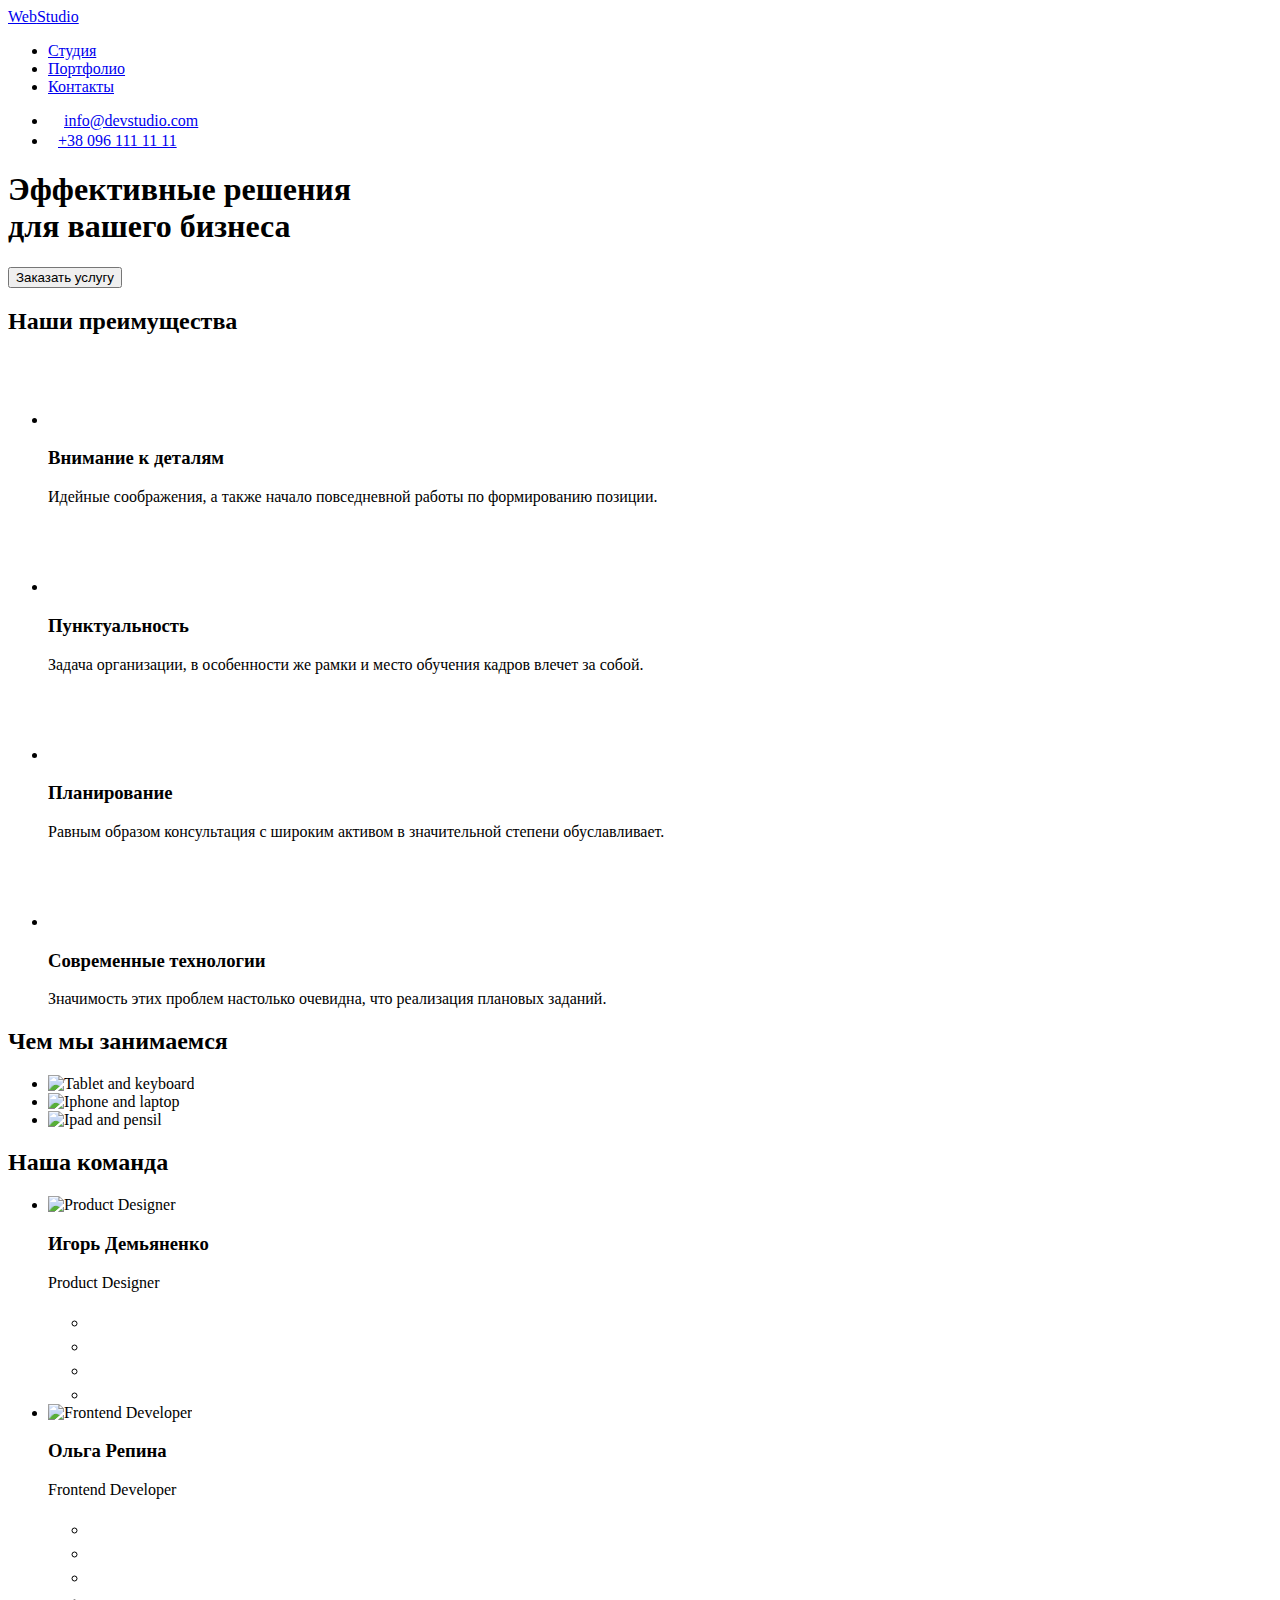
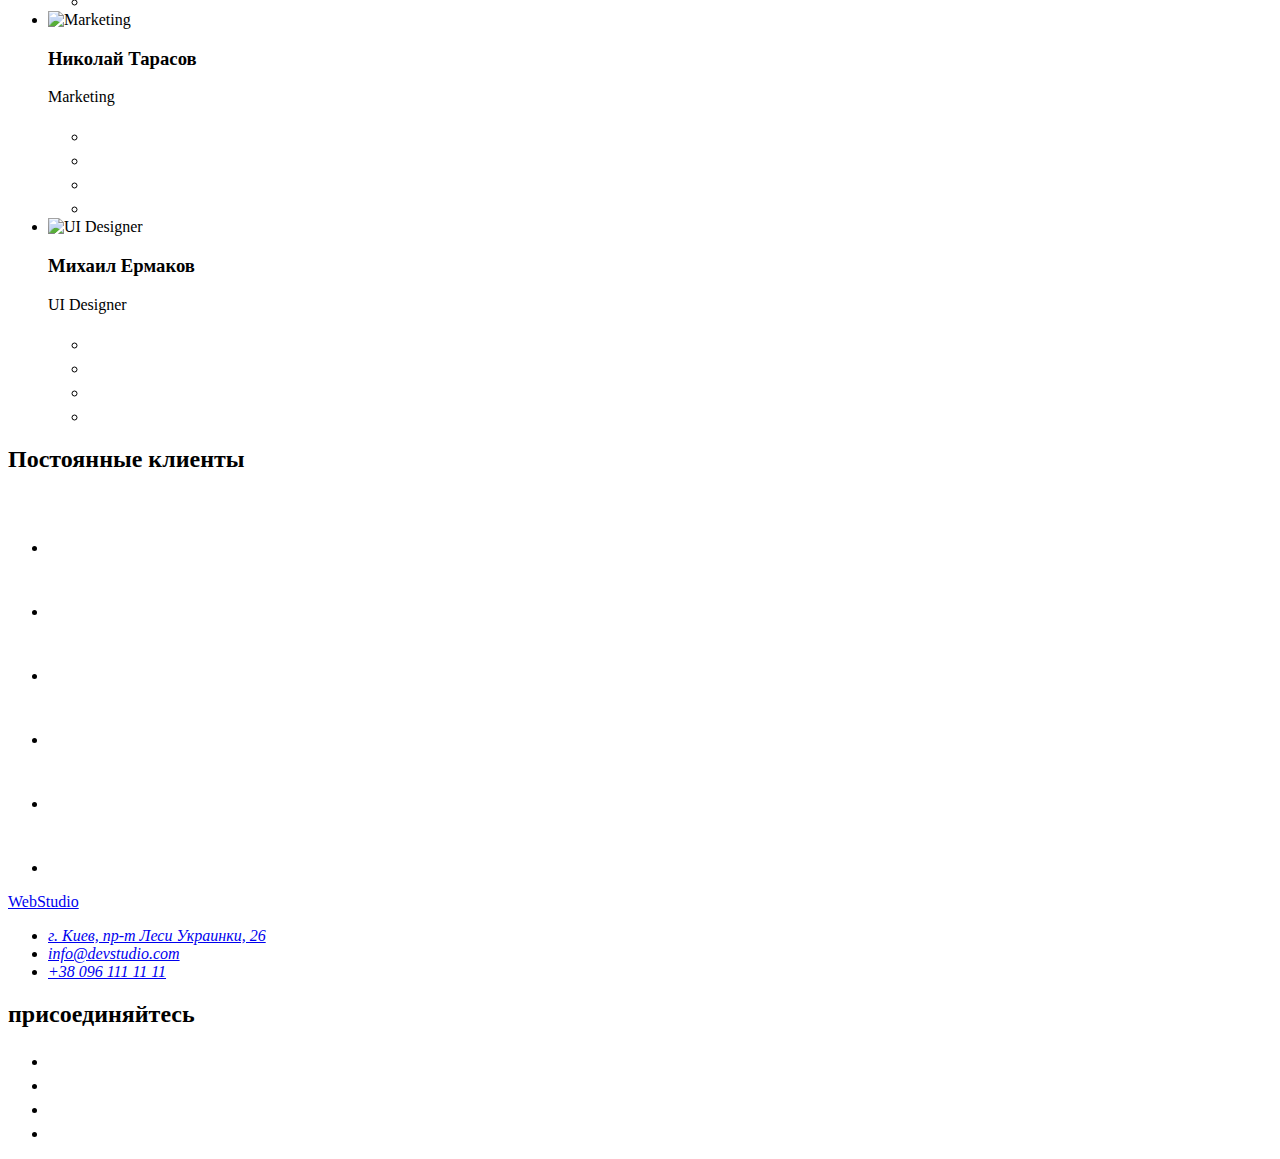
==== index.html @ da20306c "Add files via upload" ====
<!DOCTYPE html>
<html lang="en">

<head>
    <meta charset="UTF-8" />
    <meta name="viewport" content="width=device-width, initial-scale=1.0"/>
    <title>Студия</title>
    <link rel="preconnect" href="https://fonts.googleapis.com">
    <link rel="preconnect" href="https://fonts.gstatic.com" crossorigin>
    <link href="https://fonts.googleapis.com/css2?family=Raleway:wght@700&family=Roboto:wght@400;500;700;900&display=swap" rel="stylesheet">
    <link rel="stylesheet" href="https://cdnjs.cloudflare.com/ajax/libs/modern-normalize/1.1.0/modern-normalize.min.css"
        integrity="sha512-wpPYUAdjBVSE4KJnH1VR1HeZfpl1ub8YT/NKx4PuQ5NmX2tKuGu6U/JRp5y+Y8XG2tV+wKQpNHVUX03MfMFn9Q=="
        crossorigin="anonymous" referrerpolicy="no-referrer" />
    <!-- <link rel="stylesheet" href="./css/modern-normalize.css" /> -->
    <link rel="stylesheet" href="./css/styles.css" />
</head>

<body>
    <!-- Шапка сайта -->
    <header class="header-border-bottom-line">
        <div class="container flex">
            <nav class="nav">
                <a href="./index.html" class="logo"><span class="first-part">Web</span>Studio</a>
    
                <ul class="flex">
                    <li class="item"><a href="./index.html" class="site-nav current">Студия</a></li>
                    <li class="item"> <a href="./portfolio.html" class="site-nav">Портфолио</a></li>
                    <li class="item"><a href="#" class="site-nav link">Контакты</a></li>
                </ul>
            </nav>
            <ul class="auth-nav">
                <li class="auth-nav-item">
                    <a href="mailto:info@devstudio.com" class="contacts auth-nav-link">
                        <svg width="16px" height="12px" class="auth-nav-icon">
                        <use href="./images/icon.svg#icon-envelope"></use></svg>info@devstudio.com
                    </a></li>
                <li class="auth-nav-item">
                    <a href="tel:+380961111111" class="contacts auth-nav-link">
                        <svg width="10px" height="16px" class="auth-nav-icon">
                        <use href="./images/icon.svg#icon-smartphone"></use>
                </svg>+38 096 111 11 11</a></li>
            </ul>
        </div>
    </header>

    <main>
        <!-- Заказать услугу -->
        <section class="hero">
                <h1 class="hero-title">Эффективные решения<br>для вашего бизнеса</h1>
                <button type="button" class="button hero-button">Заказать услугу</button>
        </section>

        <!-- Преимущества -->
        <section class="section">
            <div class="container">
                <h2 class="visually-hidden section-title">Наши преимущества </h2>
               
                <ul class="benefits">
                    <li class="benefits-item"> 
                        <div class="benefits-icon">
                            <svg width="70px" height="70px">
                                <use href="./images/icon.svg#icon-antenna"></use>
                            </svg>
                        </div>
                        <h3 class="benefits-title">Внимание к деталям</h3>
                        <p>
                            Идейные соображения, а также начало повседневной работы по формированию позиции.
                        </p>
                    </li>
                    <li class="benefits-item">
                        <div class="benefits-icon">
                            <svg width="70px" height="70px">
                                <use href="./images/icon.svg#icon-clock"></use>
                            </svg>
                        </div>
                        <h3 class="benefits-title">Пунктуальность</h3>
                        <p>
                            Задача организации, в особенности же рамки и место обучения кадров влечет за собой.
                        </p>
                    </li>
                    <li class="benefits-item">
                        <div class="benefits-icon">
                            <svg width="70px" height="70px">
                                <use href="./images/icon.svg#icon-diagram"></use>
                            </svg>
                        </div>
                        <h3 class="benefits-title">Планирование</h3>
                        <p>
                            Равным образом консультация с широким активом в значительной степени обуславливает.
                        </p>
                    </li>
                    <li class="benefits-item">
                        <div class="benefits-icon">
                            <svg width="70px" height="70px">
                                
                                <use href="./images/icon.svg#icon-astronaut"></use>
                            </svg>
                        </div>
                        <h3 class="benefits-title">Современные технологии</h3>
                        <p>
                            Значимость этих проблем настолько очевидна, что реализация плановых заданий.
                        </p>
                    </li>
                </ul>
            </div>
        </section>

        <!-- Чем мы занимаемся -->
        <section class="section work-section">
                <div class="container">
                    <h2 class="section-title">Чем мы занимаемся</h2>
                    <ul class="practice">
                        <li class="practice-item">
                            <img class="img" src="./images/tablet.jpg" alt="Tablet and keyboard" width="370" height="294" />
                        </li>
                        <li class="practice-item">
                            <img class="img" src="./images/iphone.jpg" alt="Iphone and laptop" width="370" height="294" />
                        </li>
                        <li class="practice-item">
                            <img class="img" src="./images/ipad.jpg" alt="Ipad and pensil" width="370" height="294" />
                        </li>
                    </ul>
                </div>
        </section>

        <!-- Наша команда -->
        <section class="section team-section">
                <div class="container">
                    <h2 class="section-title">Наша команда</h2>
                    <ul class="teammate">
                        <li class="teammate-item">
                            <img class="img" src="./images/ihor.jpg" alt="Product Designer" width="270"/>
                            <div class="teammate-content">
                                <h3 class="teammate-title">Игорь Демьяненко</h3>
                                <p class="teammate-position">
                                    Product Designer
                                </p>
                                <ul class="socials">
                                    <li class="socials-item">   
                                        <a href="" class="socials-link">
                                            <svg class="" width="20px" height="20px">
                                                <use href="./images/icon.svg#icon-instagram"></use>
                                            </svg>
                                        </a>
                                    </li>
                                    <li class="socials-item">
                                        <a href="" class="socials-link">
                                            <svg class="" width="20px" height="20px">
                                                <use href="./images/icon.svg#icon-twitter"></use>
                                            </svg>
                                        </a>
                                    </li>
                                    <li class="socials-item">
                                        <a href="" class="socials-link">
                                            <svg class="" width="20px" height="20px">
                                                <use href="./images/icon.svg#icon-facebook"></use>
                                            </svg>
                                        </a>
                                    </li>
                                    <li class="socials-item">
                                        <a href="" class="socials-link">
                                            <svg class="" width="20px" height="20px">
                                                <use href="./images/icon.svg#icon-linkedin"></use>
                                            </svg>
                                        </a>
                                    </li>
                                </ul>
                            </div>
                        </li>
                        <li class="teammate-item">
                            <img class="img" src="./images/olha.jpg" alt="Frontend Developer" width="270"/>
                            <div class="teammate-content">
                                <h3 class="teammate-title">Ольга Репина</h3>
                                <p class="teammate-position">
                                    Frontend Developer
                                </p>
                                <ul class="socials">
                                    <li class="socials-item">
                                        <a href="" class="socials-link">
                                            <svg class="" width="20px" height="20px">
                                                <use href="./images/icon.svg#icon-instagram"></use>
                                            </svg>
                                        </a>
                                    </li>
                                    <li class="socials-item">
                                        <a href="" class="socials-link">
                                            <svg class="" width="20px" height="20px">
                                                <use href="./images/icon.svg#icon-twitter"></use>
                                            </svg>
                                        </a>
                                    </li>
                                    <li class="socials-item">
                                        <a href="" class="socials-link">
                                            <svg class="" width="20px" height="20px">
                                                <use href="./images/icon.svg#icon-facebook"></use>
                                            </svg>
                                        </a>
                                    </li>
                                    <li class="socials-item">
                                        <a href="" class="socials-link">
                                            <svg class="" width="20px" height="20px">
                                                <use href="./images/icon.svg#icon-linkedin"></use>
                                            </svg>
                                        </a>
                                    </li>
                                </ul>
                            </div>
                        </li>
                        <li class="teammate-item">
                            <img class="img" src="./images/nylolay.jpg" alt="Marketing" width="270"/>
                            <div class="teammate-content">
                                <h3 class="teammate-title">Николай Тарасов</h3>
                                <p class="teammate-position">
                                    Marketing
                                </p>
                                <ul class="socials">
                                    <li class="socials-item">
                                        <a href="" class="socials-link">
                                            <svg class="" width="20px" height="20px">
                                                <use href="./images/icon.svg#icon-instagram"></use>
                                            </svg>
                                        </a>
                                    </li>
                                    <li class="socials-item">
                                        <a href="" class="socials-link">
                                            <svg class="" width="20px" height="20px">
                                                <use href="./images/icon.svg#icon-twitter"></use>
                                            </svg>
                                        </a>
                                    </li>
                                    <li class="socials-item">
                                        <a href="" class="socials-link">
                                            <svg class="" width="20px" height="20px">
                                                <use href="./images/icon.svg#icon-facebook"></use>
                                            </svg>
                                        </a>
                                    </li>
                                    <li class="socials-item">
                                        <a href="" class="socials-link">
                                            <svg class="" width="20px" height="20px">
                                                <use href="./images/icon.svg#icon-linkedin"></use>
                                            </svg>
                                        </a>
                                    </li>
                                </ul>
                            </div>
                        </li>
                        <li class="teammate-item">
                            <img class="img" src="./images/mykhailo.jpg" alt="UI Designer" width="270"/>
                            <div class="teammate-content">
                                <h3 class="teammate-title">Михаил Ермаков</h3>
                                <p class="teammate-position">
                                    UI Designer
                                </p>
                                <ul class="socials">
                                    <li class="socials-item">
                                        <a href="" class="socials-link">
                                            <svg class="" width="20px" height="20px">
                                                <use href="./images/icon.svg#icon-instagram"></use>
                                            </svg>
                                        </a>
                                    </li>
                                    <li class="socials-item">
                                        <a href="" class="socials-link">
                                            <svg class="" width="20px" height="20px">
                                                <use href="./images/icon.svg#icon-twitter"></use>
                                            </svg>
                                        </a>
                                    </li>
                                    <li class="socials-item">
                                        <a href="" class="socials-link">
                                            <svg class="" width="20px" height="20px">
                                                <use href="./images/icon.svg#icon-facebook"></use>
                                            </svg>
                                        </a>
                                    </li>
                                    <li class="socials-item">
                                        <a href="" class="socials-link">
                                            <svg class="" width="20px" height="20px">
                                                <use href="./images/icon.svg#icon-linkedin"></use>
                                            </svg>
                                        </a>
                                    </li>
                                </ul>
                            </div>
                        </li>
                    </ul>
                </div>
        </section>

        <!-- Regular customers -->
        <section class="section">
            <div class="container">
                <h2 class="section-title">Постоянные клиенты</h2>
                <ul class="customers">
                    <li class="customer-item">
                        <a href="" class="customer-link">
                            <svg width="106px" height="60px">
                                <use href="./images/icon.svg#icon-Logo-first"></use>
                            </svg>
                        </a>
                    </li>
                    <li class="customer-item">
                        <a href="" class="customer-link">
                            <svg width="106px" height="60px">
                                <use href="./images/icon.svg#icon-Logo-second"></use>
                            </svg>
                        </a>
                    </li>
                    <li class="customer-item">
                        <a href="" class="customer-link">
                            <svg width="106px" height="60px">
                                <use href="./images/icon.svg#icon-Logo-third"></use>
                            </svg>
                        </a>
                    </li>
                    <li class="customer-item">
                        <a href="" class="customer-link">
                            <svg width="106px" height="60px">
                                <use href="./images/icon.svg#icon-Logo-forth"></use>
                            </svg>
                        </a>
                    </li>
                    <li class="customer-item">
                        <a href="" class="customer-link">
                            <svg width="106px" height="60px">
                                <use href="./images/icon.svg#icon-Logo-fifth"></use>
                            </svg>
                        </a>
                    </li>
                    <li class="customer-item">
                        <a href="" class="customer-link">
                            <svg width="106px" height="60px">
                                <use href="./images/icon.svg#icon-Logo-sixth"></use>
                            </svg>
                        </a>
                    </li>
                </ul>
            </div>
        </section>


    </main>

    <!-- Футер -->
    <footer class="footer">
        <div class="container footer-container">
            <div>
            <a href="./index.html" class="footer-logo"><span class="first-part">Web</span>Studio</a>
            <address class="footer-address-list">
                <ul class="footer-list">
                    <li class="item"><a href="https://goo.gl/maps/6iYoXaCGqueHrKsz9" target="_blank" rel="noreferrer noopener"                        class="footer-address">г. Киев, пр-т Леси Украинки, 26</a></li>
                    <li class="item"><a href="mailto:info@devstudio.com" class="link footer-contacts">info@devstudio.com</a></li>
                    <li class="item"><a href="tel:+380961111111" class="link footer-contacts">+38 096 111 11 11</a></li>
                </ul>
            </address>
            </div>
            <div class="footer-socials-form">
                <h2 class="footer-socials-title">присоединяйтесь</h2>
                <ul class="socials">
                    <li class="socials-item">
                        <a href="" class="socials-link footer-socials-link">
                            <svg class="" width="20px" height="20px">
                                <use href="./images/icon.svg#icon-instagram"></use>
                            </svg>
                        </a>
                    </li>
                    <li class="socials-item">
                        <a href="" class="socials-link footer-socials-link">
                            <svg class="" width="20px" height="20px">
                                <use href="./images/icon.svg#icon-twitter"></use>
                            </svg>
                        </a>
                    </li>
                    <li class="socials-item">
                        <a href="" class="socials-link footer-socials-link">
                            <svg class="" width="20px" height="20px">
                                <use href="./images/icon.svg#icon-facebook"></use>
                            </svg>
                        </a>
                    </li>
                    <li class="socials-item">
                        <a href="" class="socials-link footer-socials-link">
                            <svg class="" width="20px" height="20px">
                                <use href="./images/icon.svg#icon-linkedin"></use>
                            </svg>
                        </a>
                    </li>
                </ul>
            </div>
        </div>
    </footer>
</body>
</html>
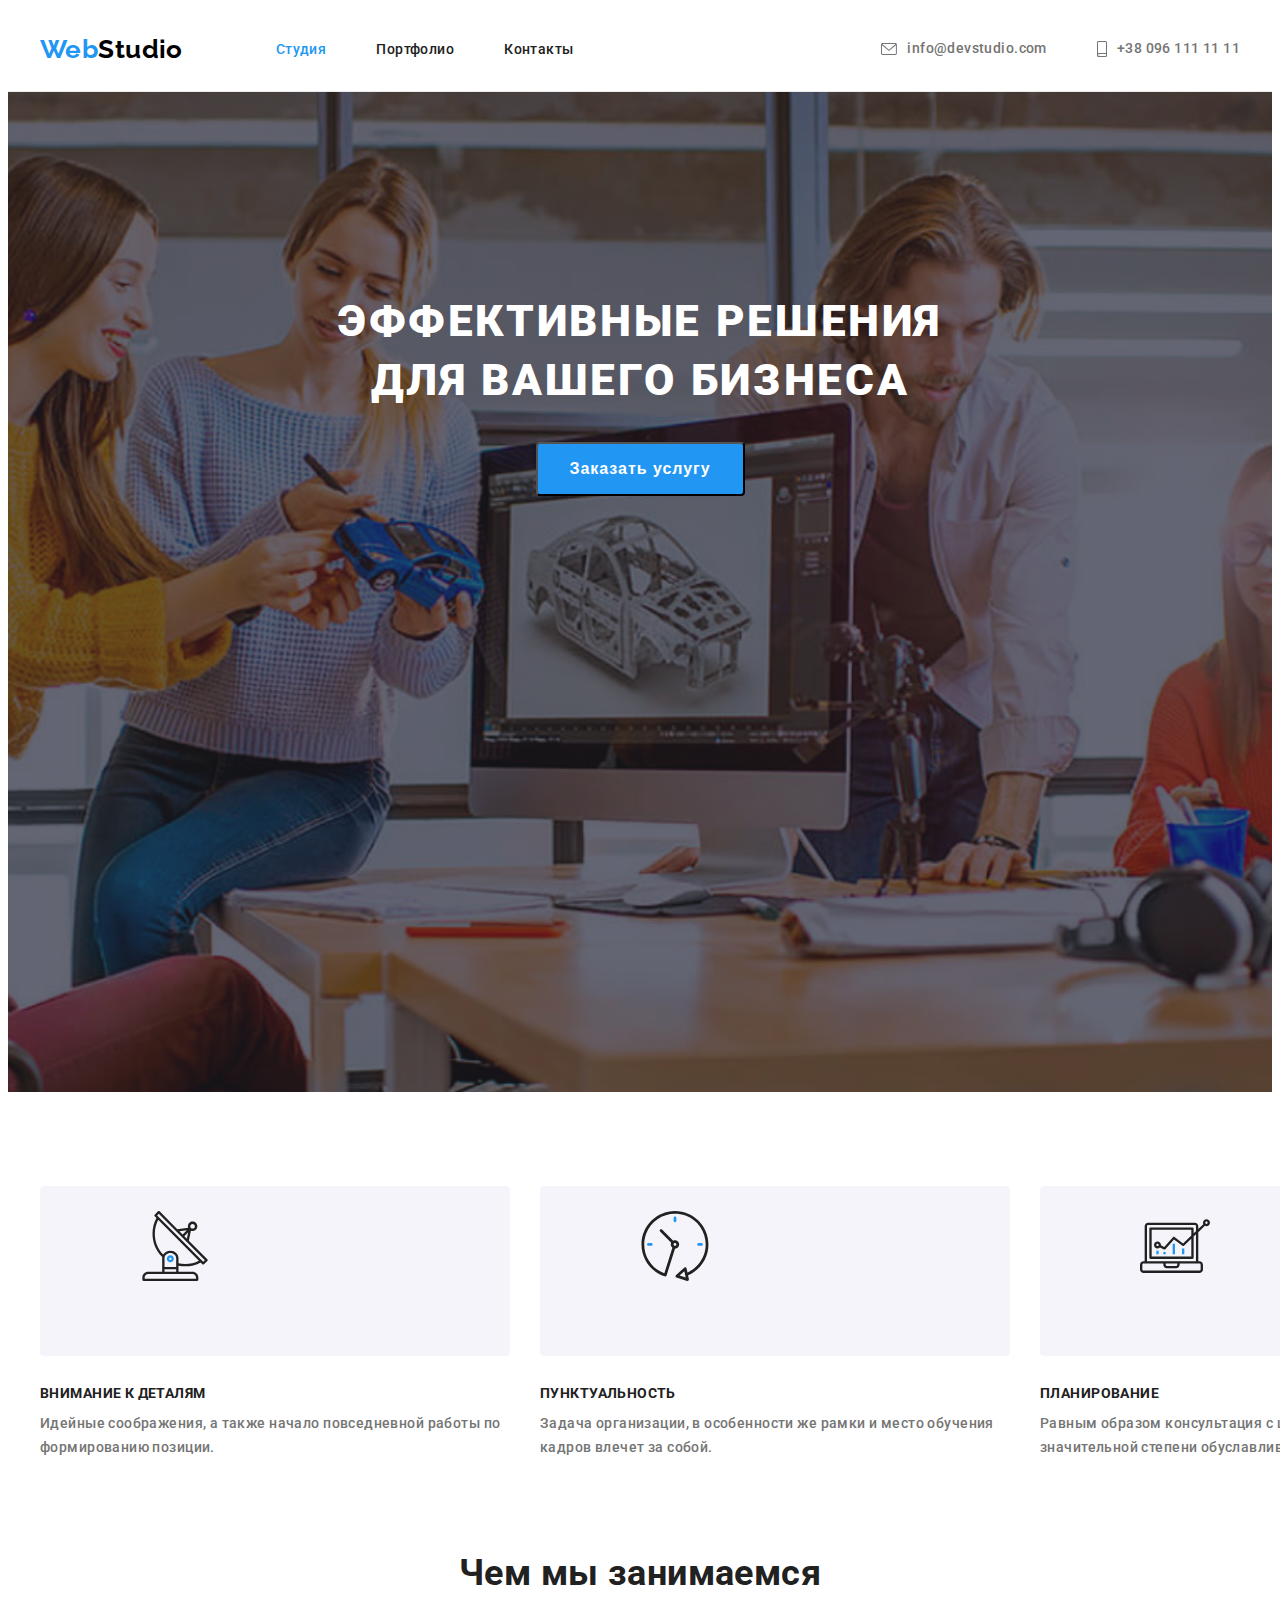
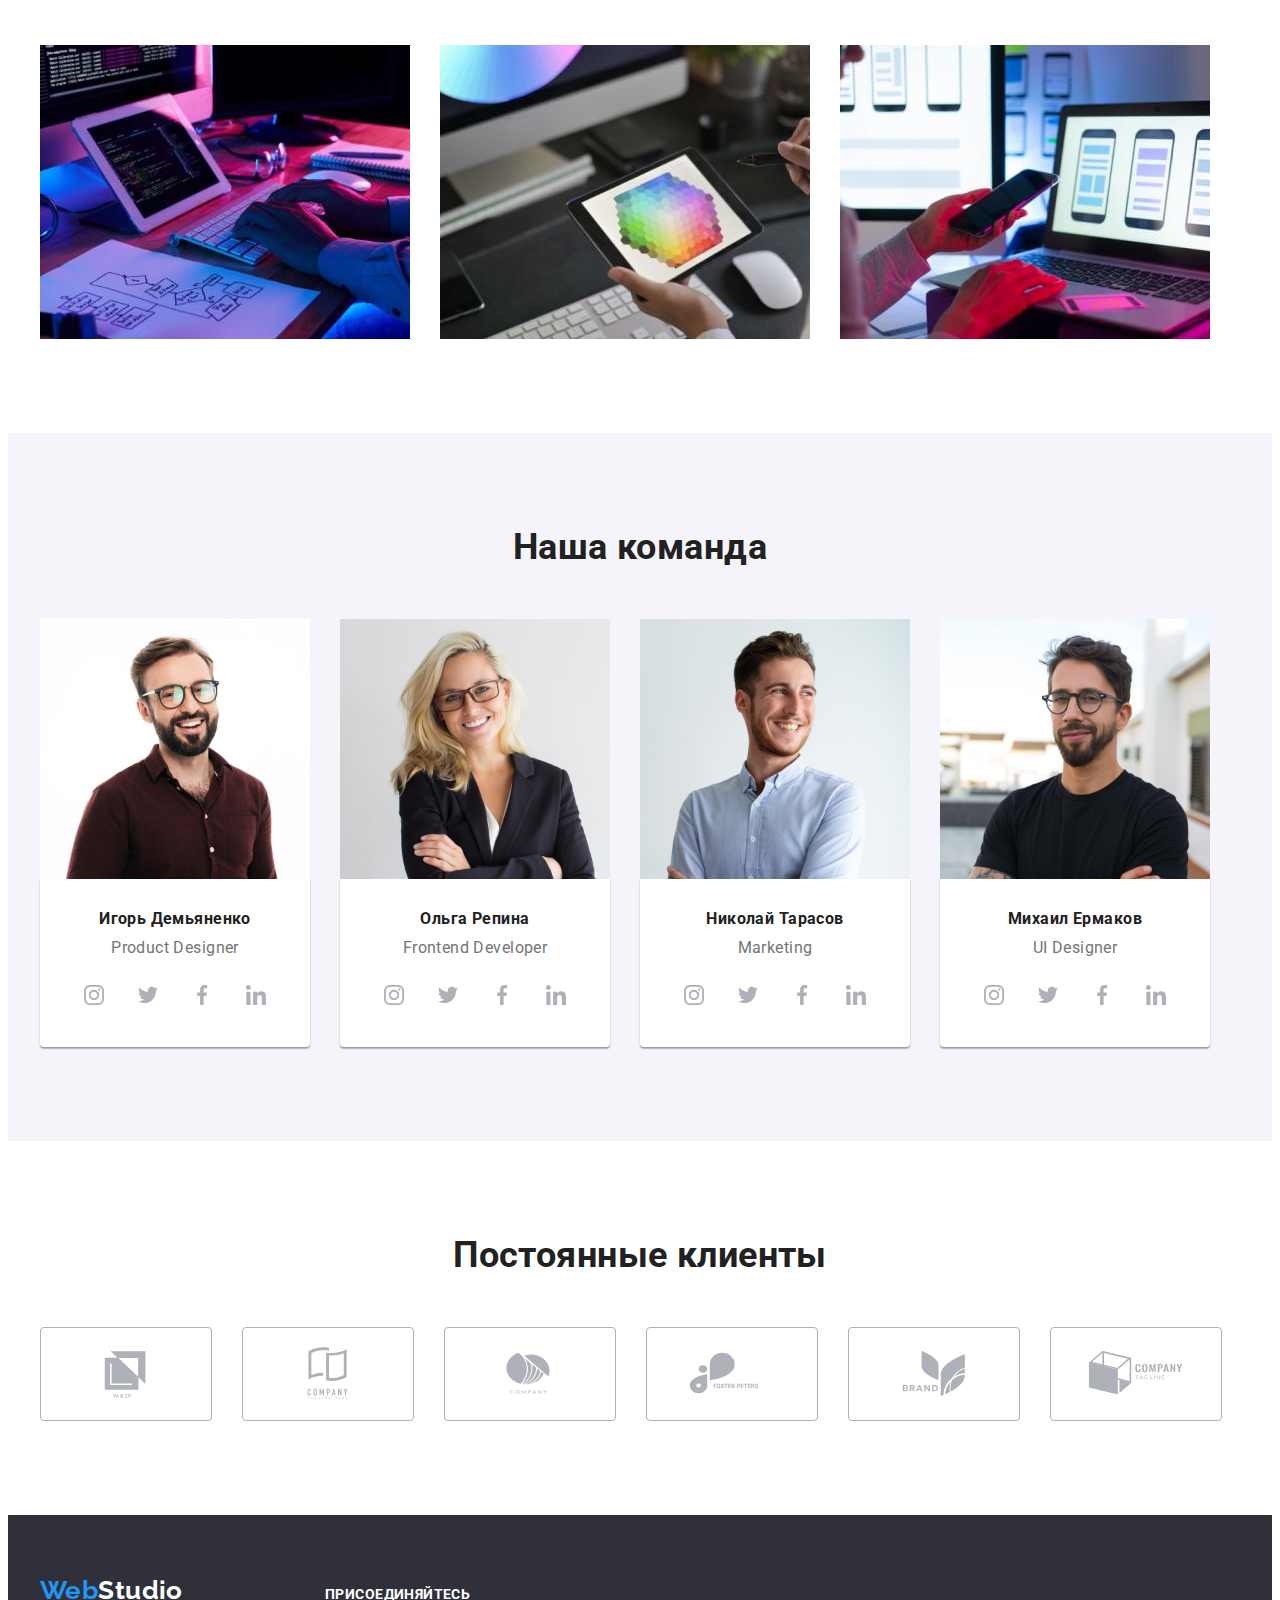
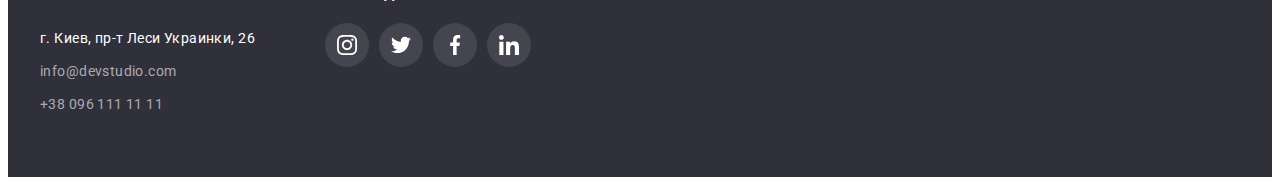
==== commit 1ff957e1: "Go" ====
--- a/index.html
+++ b/index.html
@@ -1,394 +1,394 @@
-<!DOCTYPE html>
-<html lang="en">
-
-<head>
-    <meta charset="UTF-8" />
-    <meta name="viewport" content="width=device-width, initial-scale=1.0"/>
-    <title>Студия</title>
-    <link rel="preconnect" href="https://fonts.googleapis.com">
-    <link rel="preconnect" href="https://fonts.gstatic.com" crossorigin>
-    <link href="https://fonts.googleapis.com/css2?family=Raleway:wght@700&family=Roboto:wght@400;500;700;900&display=swap" rel="stylesheet">
-    <link rel="stylesheet" href="https://cdnjs.cloudflare.com/ajax/libs/modern-normalize/1.1.0/modern-normalize.min.css"
-        integrity="sha512-wpPYUAdjBVSE4KJnH1VR1HeZfpl1ub8YT/NKx4PuQ5NmX2tKuGu6U/JRp5y+Y8XG2tV+wKQpNHVUX03MfMFn9Q=="
-        crossorigin="anonymous" referrerpolicy="no-referrer" />
-    <!-- <link rel="stylesheet" href="./css/modern-normalize.css" /> -->
-    <link rel="stylesheet" href="./css/styles.css" />
-</head>
-
-<body>
-    <!-- Шапка сайта -->
-    <header class="header-border-bottom-line">
-        <div class="container flex">
-            <nav class="nav">
-                <a href="./index.html" class="logo"><span class="first-part">Web</span>Studio</a>
-    
-                <ul class="flex">
-                    <li class="item"><a href="./index.html" class="site-nav current">Студия</a></li>
-                    <li class="item"> <a href="./portfolio.html" class="site-nav">Портфолио</a></li>
-                    <li class="item"><a href="#" class="site-nav link">Контакты</a></li>
-                </ul>
-            </nav>
-            <ul class="auth-nav">
-                <li class="auth-nav-item">
-                    <a href="mailto:info@devstudio.com" class="contacts auth-nav-link">
-                        <svg width="16px" height="12px" class="auth-nav-icon">
-                        <use href="./images/icon.svg#icon-envelope"></use></svg>info@devstudio.com
-                    </a></li>
-                <li class="auth-nav-item">
-                    <a href="tel:+380961111111" class="contacts auth-nav-link">
-                        <svg width="10px" height="16px" class="auth-nav-icon">
-                        <use href="./images/icon.svg#icon-smartphone"></use>
-                </svg>+38 096 111 11 11</a></li>
-            </ul>
-        </div>
-    </header>
-
-    <main>
-        <!-- Заказать услугу -->
-        <section class="hero">
-                <h1 class="hero-title">Эффективные решения<br>для вашего бизнеса</h1>
-                <button type="button" class="button hero-button">Заказать услугу</button>
-        </section>
-
-        <!-- Преимущества -->
-        <section class="section">
-            <div class="container">
-                <h2 class="visually-hidden section-title">Наши преимущества </h2>
-               
-                <ul class="benefits">
-                    <li class="benefits-item"> 
-                        <div class="benefits-icon">
-                            <svg width="70px" height="70px">
-                                <use href="./images/icon.svg#icon-antenna"></use>
-                            </svg>
-                        </div>
-                        <h3 class="benefits-title">Внимание к деталям</h3>
-                        <p>
-                            Идейные соображения, а также начало повседневной работы по формированию позиции.
-                        </p>
-                    </li>
-                    <li class="benefits-item">
-                        <div class="benefits-icon">
-                            <svg width="70px" height="70px">
-                                <use href="./images/icon.svg#icon-clock"></use>
-                            </svg>
-                        </div>
-                        <h3 class="benefits-title">Пунктуальность</h3>
-                        <p>
-                            Задача организации, в особенности же рамки и место обучения кадров влечет за собой.
-                        </p>
-                    </li>
-                    <li class="benefits-item">
-                        <div class="benefits-icon">
-                            <svg width="70px" height="70px">
-                                <use href="./images/icon.svg#icon-diagram"></use>
-                            </svg>
-                        </div>
-                        <h3 class="benefits-title">Планирование</h3>
-                        <p>
-                            Равным образом консультация с широким активом в значительной степени обуславливает.
-                        </p>
-                    </li>
-                    <li class="benefits-item">
-                        <div class="benefits-icon">
-                            <svg width="70px" height="70px">
-                                
-                                <use href="./images/icon.svg#icon-astronaut"></use>
-                            </svg>
-                        </div>
-                        <h3 class="benefits-title">Современные технологии</h3>
-                        <p>
-                            Значимость этих проблем настолько очевидна, что реализация плановых заданий.
-                        </p>
-                    </li>
-                </ul>
-            </div>
-        </section>
-
-        <!-- Чем мы занимаемся -->
-        <section class="section work-section">
-                <div class="container">
-                    <h2 class="section-title">Чем мы занимаемся</h2>
-                    <ul class="practice">
-                        <li class="practice-item">
-                            <img class="img" src="./images/tablet.jpg" alt="Tablet and keyboard" width="370" height="294" />
-                        </li>
-                        <li class="practice-item">
-                            <img class="img" src="./images/iphone.jpg" alt="Iphone and laptop" width="370" height="294" />
-                        </li>
-                        <li class="practice-item">
-                            <img class="img" src="./images/ipad.jpg" alt="Ipad and pensil" width="370" height="294" />
-                        </li>
-                    </ul>
-                </div>
-        </section>
-
-        <!-- Наша команда -->
-        <section class="section team-section">
-                <div class="container">
-                    <h2 class="section-title">Наша команда</h2>
-                    <ul class="teammate">
-                        <li class="teammate-item">
-                            <img class="img" src="./images/ihor.jpg" alt="Product Designer" width="270"/>
-                            <div class="teammate-content">
-                                <h3 class="teammate-title">Игорь Демьяненко</h3>
-                                <p class="teammate-position">
-                                    Product Designer
-                                </p>
-                                <ul class="socials">
-                                    <li class="socials-item">   
-                                        <a href="" class="socials-link">
-                                            <svg class="" width="20px" height="20px">
-                                                <use href="./images/icon.svg#icon-instagram"></use>
-                                            </svg>
-                                        </a>
-                                    </li>
-                                    <li class="socials-item">
-                                        <a href="" class="socials-link">
-                                            <svg class="" width="20px" height="20px">
-                                                <use href="./images/icon.svg#icon-twitter"></use>
-                                            </svg>
-                                        </a>
-                                    </li>
-                                    <li class="socials-item">
-                                        <a href="" class="socials-link">
-                                            <svg class="" width="20px" height="20px">
-                                                <use href="./images/icon.svg#icon-facebook"></use>
-                                            </svg>
-                                        </a>
-                                    </li>
-                                    <li class="socials-item">
-                                        <a href="" class="socials-link">
-                                            <svg class="" width="20px" height="20px">
-                                                <use href="./images/icon.svg#icon-linkedin"></use>
-                                            </svg>
-                                        </a>
-                                    </li>
-                                </ul>
-                            </div>
-                        </li>
-                        <li class="teammate-item">
-                            <img class="img" src="./images/olha.jpg" alt="Frontend Developer" width="270"/>
-                            <div class="teammate-content">
-                                <h3 class="teammate-title">Ольга Репина</h3>
-                                <p class="teammate-position">
-                                    Frontend Developer
-                                </p>
-                                <ul class="socials">
-                                    <li class="socials-item">
-                                        <a href="" class="socials-link">
-                                            <svg class="" width="20px" height="20px">
-                                                <use href="./images/icon.svg#icon-instagram"></use>
-                                            </svg>
-                                        </a>
-                                    </li>
-                                    <li class="socials-item">
-                                        <a href="" class="socials-link">
-                                            <svg class="" width="20px" height="20px">
-                                                <use href="./images/icon.svg#icon-twitter"></use>
-                                            </svg>
-                                        </a>
-                                    </li>
-                                    <li class="socials-item">
-                                        <a href="" class="socials-link">
-                                            <svg class="" width="20px" height="20px">
-                                                <use href="./images/icon.svg#icon-facebook"></use>
-                                            </svg>
-                                        </a>
-                                    </li>
-                                    <li class="socials-item">
-                                        <a href="" class="socials-link">
-                                            <svg class="" width="20px" height="20px">
-                                                <use href="./images/icon.svg#icon-linkedin"></use>
-                                            </svg>
-                                        </a>
-                                    </li>
-                                </ul>
-                            </div>
-                        </li>
-                        <li class="teammate-item">
-                            <img class="img" src="./images/nylolay.jpg" alt="Marketing" width="270"/>
-                            <div class="teammate-content">
-                                <h3 class="teammate-title">Николай Тарасов</h3>
-                                <p class="teammate-position">
-                                    Marketing
-                                </p>
-                                <ul class="socials">
-                                    <li class="socials-item">
-                                        <a href="" class="socials-link">
-                                            <svg class="" width="20px" height="20px">
-                                                <use href="./images/icon.svg#icon-instagram"></use>
-                                            </svg>
-                                        </a>
-                                    </li>
-                                    <li class="socials-item">
-                                        <a href="" class="socials-link">
-                                            <svg class="" width="20px" height="20px">
-                                                <use href="./images/icon.svg#icon-twitter"></use>
-                                            </svg>
-                                        </a>
-                                    </li>
-                                    <li class="socials-item">
-                                        <a href="" class="socials-link">
-                                            <svg class="" width="20px" height="20px">
-                                                <use href="./images/icon.svg#icon-facebook"></use>
-                                            </svg>
-                                        </a>
-                                    </li>
-                                    <li class="socials-item">
-                                        <a href="" class="socials-link">
-                                            <svg class="" width="20px" height="20px">
-                                                <use href="./images/icon.svg#icon-linkedin"></use>
-                                            </svg>
-                                        </a>
-                                    </li>
-                                </ul>
-                            </div>
-                        </li>
-                        <li class="teammate-item">
-                            <img class="img" src="./images/mykhailo.jpg" alt="UI Designer" width="270"/>
-                            <div class="teammate-content">
-                                <h3 class="teammate-title">Михаил Ермаков</h3>
-                                <p class="teammate-position">
-                                    UI Designer
-                                </p>
-                                <ul class="socials">
-                                    <li class="socials-item">
-                                        <a href="" class="socials-link">
-                                            <svg class="" width="20px" height="20px">
-                                                <use href="./images/icon.svg#icon-instagram"></use>
-                                            </svg>
-                                        </a>
-                                    </li>
-                                    <li class="socials-item">
-                                        <a href="" class="socials-link">
-                                            <svg class="" width="20px" height="20px">
-                                                <use href="./images/icon.svg#icon-twitter"></use>
-                                            </svg>
-                                        </a>
-                                    </li>
-                                    <li class="socials-item">
-                                        <a href="" class="socials-link">
-                                            <svg class="" width="20px" height="20px">
-                                                <use href="./images/icon.svg#icon-facebook"></use>
-                                            </svg>
-                                        </a>
-                                    </li>
-                                    <li class="socials-item">
-                                        <a href="" class="socials-link">
-                                            <svg class="" width="20px" height="20px">
-                                                <use href="./images/icon.svg#icon-linkedin"></use>
-                                            </svg>
-                                        </a>
-                                    </li>
-                                </ul>
-                            </div>
-                        </li>
-                    </ul>
-                </div>
-        </section>
-
-        <!-- Regular customers -->
-        <section class="section">
-            <div class="container">
-                <h2 class="section-title">Постоянные клиенты</h2>
-                <ul class="customers">
-                    <li class="customer-item">
-                        <a href="" class="customer-link">
-                            <svg width="106px" height="60px">
-                                <use href="./images/icon.svg#icon-Logo-first"></use>
-                            </svg>
-                        </a>
-                    </li>
-                    <li class="customer-item">
-                        <a href="" class="customer-link">
-                            <svg width="106px" height="60px">
-                                <use href="./images/icon.svg#icon-Logo-second"></use>
-                            </svg>
-                        </a>
-                    </li>
-                    <li class="customer-item">
-                        <a href="" class="customer-link">
-                            <svg width="106px" height="60px">
-                                <use href="./images/icon.svg#icon-Logo-third"></use>
-                            </svg>
-                        </a>
-                    </li>
-                    <li class="customer-item">
-                        <a href="" class="customer-link">
-                            <svg width="106px" height="60px">
-                                <use href="./images/icon.svg#icon-Logo-forth"></use>
-                            </svg>
-                        </a>
-                    </li>
-                    <li class="customer-item">
-                        <a href="" class="customer-link">
-                            <svg width="106px" height="60px">
-                                <use href="./images/icon.svg#icon-Logo-fifth"></use>
-                            </svg>
-                        </a>
-                    </li>
-                    <li class="customer-item">
-                        <a href="" class="customer-link">
-                            <svg width="106px" height="60px">
-                                <use href="./images/icon.svg#icon-Logo-sixth"></use>
-                            </svg>
-                        </a>
-                    </li>
-                </ul>
-            </div>
-        </section>
-
-
-    </main>
-
-    <!-- Футер -->
-    <footer class="footer">
-        <div class="container footer-container">
-            <div>
-            <a href="./index.html" class="footer-logo"><span class="first-part">Web</span>Studio</a>
-            <address class="footer-address-list">
-                <ul class="footer-list">
-                    <li class="item"><a href="https://goo.gl/maps/6iYoXaCGqueHrKsz9" target="_blank" rel="noreferrer noopener"                        class="footer-address">г. Киев, пр-т Леси Украинки, 26</a></li>
-                    <li class="item"><a href="mailto:info@devstudio.com" class="link footer-contacts">info@devstudio.com</a></li>
-                    <li class="item"><a href="tel:+380961111111" class="link footer-contacts">+38 096 111 11 11</a></li>
-                </ul>
-            </address>
-            </div>
-            <div class="footer-socials-form">
-                <h2 class="footer-socials-title">присоединяйтесь</h2>
-                <ul class="socials">
-                    <li class="socials-item">
-                        <a href="" class="socials-link footer-socials-link">
-                            <svg class="" width="20px" height="20px">
-                                <use href="./images/icon.svg#icon-instagram"></use>
-                            </svg>
-                        </a>
-                    </li>
-                    <li class="socials-item">
-                        <a href="" class="socials-link footer-socials-link">
-                            <svg class="" width="20px" height="20px">
-                                <use href="./images/icon.svg#icon-twitter"></use>
-                            </svg>
-                        </a>
-                    </li>
-                    <li class="socials-item">
-                        <a href="" class="socials-link footer-socials-link">
-                            <svg class="" width="20px" height="20px">
-                                <use href="./images/icon.svg#icon-facebook"></use>
-                            </svg>
-                        </a>
-                    </li>
-                    <li class="socials-item">
-                        <a href="" class="socials-link footer-socials-link">
-                            <svg class="" width="20px" height="20px">
-                                <use href="./images/icon.svg#icon-linkedin"></use>
-                            </svg>
-                        </a>
-                    </li>
-                </ul>
-            </div>
-        </div>
-    </footer>
-</body>
+<!DOCTYPE html>
+<html lang="en">
+
+<head>
+    <meta charset="UTF-8" />
+    <meta name="viewport" content="width=device-width, initial-scale=1.0"/>
+    <title>Студия</title>
+    <link rel="preconnect" href="https://fonts.googleapis.com">
+    <link rel="preconnect" href="https://fonts.gstatic.com" crossorigin>
+    <link href="https://fonts.googleapis.com/css2?family=Raleway:wght@700&family=Roboto:wght@400;500;700;900&display=swap" rel="stylesheet">
+    <link rel="stylesheet" href="https://cdnjs.cloudflare.com/ajax/libs/modern-normalize/1.1.0/modern-normalize.min.css"
+        integrity="sha512-wpPYUAdjBVSE4KJnH1VR1HeZfpl1ub8YT/NKx4PuQ5NmX2tKuGu6U/JRp5y+Y8XG2tV+wKQpNHVUX03MfMFn9Q=="
+        crossorigin="anonymous" referrerpolicy="no-referrer" />
+    <!-- <link rel="stylesheet" href="./css/modern-normalize.css" /> -->
+    <link rel="stylesheet" href="./css/styles.css" />
+</head>
+
+<body>
+    <!-- Шапка сайта -->
+    <header class="header-border-bottom-line">
+        <div class="container flex">
+            <nav class="nav">
+                <a href="./index.html" class="logo"><span class="first-part">Web</span>Studio</a>
+    
+                <ul class="flex">
+                    <li class="item"><a href="./index.html" class="site-nav current">Студия</a></li>
+                    <li class="item"> <a href="./portfolio.html" class="site-nav">Портфолио</a></li>
+                    <li class="item"><a href="#" class="site-nav link">Контакты</a></li>
+                </ul>
+            </nav>
+            <ul class="auth-nav">
+                <li class="auth-nav-item">
+                    <a href="mailto:info@devstudio.com" class="contacts auth-nav-link">
+                        <svg width="16px" height="12px" class="auth-nav-icon">
+                        <use href="./images/icon.svg#icon-envelope"></use></svg>info@devstudio.com
+                    </a></li>
+                <li class="auth-nav-item">
+                    <a href="tel:+380961111111" class="contacts auth-nav-link">
+                        <svg width="10px" height="16px" class="auth-nav-icon">
+                        <use href="./images/icon.svg#icon-smartphone"></use>
+                </svg>+38 096 111 11 11</a></li>
+            </ul>
+        </div>
+    </header>
+
+    <main>
+        <!-- Заказать услугу -->
+        <section class="hero">
+                <h1 class="hero-title">Эффективные решения<br>для вашего бизнеса</h1>
+                <button type="button" class="button hero-button">Заказать услугу</button>
+        </section>
+
+        <!-- Преимущества -->
+        <section class="section">
+            <div class="container">
+                <h2 class="visually-hidden section-title">Наши преимущества </h2>
+               
+                <ul class="benefits">
+                    <li class="benefits-item"> 
+                        <div class="benefits-icon">
+                            <svg width="70px" height="70px">
+                                <use href="./images/icon.svg#icon-antenna"></use>
+                            </svg>
+                        </div>
+                        <h3 class="benefits-title">Внимание к деталям</h3>
+                        <p>
+                            Идейные соображения, а также начало повседневной работы по формированию позиции.
+                        </p>
+                    </li>
+                    <li class="benefits-item">
+                        <div class="benefits-icon">
+                            <svg width="70px" height="70px">
+                                <use href="./images/icon.svg#icon-clock"></use>
+                            </svg>
+                        </div>
+                        <h3 class="benefits-title">Пунктуальность</h3>
+                        <p>
+                            Задача организации, в особенности же рамки и место обучения кадров влечет за собой.
+                        </p>
+                    </li>
+                    <li class="benefits-item">
+                        <div class="benefits-icon">
+                            <svg width="70px" height="70px">
+                                <use href="./images/icon.svg#icon-diagram"></use>
+                            </svg>
+                        </div>
+                        <h3 class="benefits-title">Планирование</h3>
+                        <p>
+                            Равным образом консультация с широким активом в значительной степени обуславливает.
+                        </p>
+                    </li>
+                    <li class="benefits-item">
+                        <div class="benefits-icon">
+                            <svg width="70px" height="70px">
+                                
+                                <use href="./images/icon.svg#icon-astronaut"></use>
+                            </svg>
+                        </div>
+                        <h3 class="benefits-title">Современные технологии</h3>
+                        <p>
+                            Значимость этих проблем настолько очевидна, что реализация плановых заданий.
+                        </p>
+                    </li>
+                </ul>
+            </div>
+        </section>
+
+        <!-- Чем мы занимаемся -->
+        <section class="section work-section">
+                <div class="container">
+                    <h2 class="section-title">Чем мы занимаемся</h2>
+                    <ul class="practice">
+                        <li class="practice-item">
+                            <img class="img" src="./images/tablet.jpg" alt="Tablet and keyboard" width="370" height="294" />
+                        </li>
+                        <li class="practice-item">
+                            <img class="img" src="./images/iphone.jpg" alt="Iphone and laptop" width="370" height="294" />
+                        </li>
+                        <li class="practice-item">
+                            <img class="img" src="./images/ipad.jpg" alt="Ipad and pensil" width="370" height="294" />
+                        </li>
+                    </ul>
+                </div>
+        </section>
+
+        <!-- Наша команда -->
+        <section class="section team-section">
+                <div class="container">
+                    <h2 class="section-title">Наша команда</h2>
+                    <ul class="teammate">
+                        <li class="teammate-item">
+                            <img class="img" src="./images/ihor.jpg" alt="Product Designer" width="270"/>
+                            <div class="teammate-content">
+                                <h3 class="teammate-title">Игорь Демьяненко</h3>
+                                <p class="teammate-position">
+                                    Product Designer
+                                </p>
+                                <ul class="socials">
+                                    <li class="socials-item">   
+                                        <a href="" class="socials-link">
+                                            <svg class="" width="20px" height="20px">
+                                                <use href="./images/icon.svg#icon-instagram"></use>
+                                            </svg>
+                                        </a>
+                                    </li>
+                                    <li class="socials-item">
+                                        <a href="" class="socials-link">
+                                            <svg class="" width="20px" height="20px">
+                                                <use href="./images/icon.svg#icon-twitter"></use>
+                                            </svg>
+                                        </a>
+                                    </li>
+                                    <li class="socials-item">
+                                        <a href="" class="socials-link">
+                                            <svg class="" width="20px" height="20px">
+                                                <use href="./images/icon.svg#icon-facebook"></use>
+                                            </svg>
+                                        </a>
+                                    </li>
+                                    <li class="socials-item">
+                                        <a href="" class="socials-link">
+                                            <svg class="" width="20px" height="20px">
+                                                <use href="./images/icon.svg#icon-linkedin"></use>
+                                            </svg>
+                                        </a>
+                                    </li>
+                                </ul>
+                            </div>
+                        </li>
+                        <li class="teammate-item">
+                            <img class="img" src="./images/olha.jpg" alt="Frontend Developer" width="270"/>
+                            <div class="teammate-content">
+                                <h3 class="teammate-title">Ольга Репина</h3>
+                                <p class="teammate-position">
+                                    Frontend Developer
+                                </p>
+                                <ul class="socials">
+                                    <li class="socials-item">
+                                        <a href="" class="socials-link">
+                                            <svg class="" width="20px" height="20px">
+                                                <use href="./images/icon.svg#icon-instagram"></use>
+                                            </svg>
+                                        </a>
+                                    </li>
+                                    <li class="socials-item">
+                                        <a href="" class="socials-link">
+                                            <svg class="" width="20px" height="20px">
+                                                <use href="./images/icon.svg#icon-twitter"></use>
+                                            </svg>
+                                        </a>
+                                    </li>
+                                    <li class="socials-item">
+                                        <a href="" class="socials-link">
+                                            <svg class="" width="20px" height="20px">
+                                                <use href="./images/icon.svg#icon-facebook"></use>
+                                            </svg>
+                                        </a>
+                                    </li>
+                                    <li class="socials-item">
+                                        <a href="" class="socials-link">
+                                            <svg class="" width="20px" height="20px">
+                                                <use href="./images/icon.svg#icon-linkedin"></use>
+                                            </svg>
+                                        </a>
+                                    </li>
+                                </ul>
+                            </div>
+                        </li>
+                        <li class="teammate-item">
+                            <img class="img" src="./images/nylolay.jpg" alt="Marketing" width="270"/>
+                            <div class="teammate-content">
+                                <h3 class="teammate-title">Николай Тарасов</h3>
+                                <p class="teammate-position">
+                                    Marketing
+                                </p>
+                                <ul class="socials">
+                                    <li class="socials-item">
+                                        <a href="" class="socials-link">
+                                            <svg class="" width="20px" height="20px">
+                                                <use href="./images/icon.svg#icon-instagram"></use>
+                                            </svg>
+                                        </a>
+                                    </li>
+                                    <li class="socials-item">
+                                        <a href="" class="socials-link">
+                                            <svg class="" width="20px" height="20px">
+                                                <use href="./images/icon.svg#icon-twitter"></use>
+                                            </svg>
+                                        </a>
+                                    </li>
+                                    <li class="socials-item">
+                                        <a href="" class="socials-link">
+                                            <svg class="" width="20px" height="20px">
+                                                <use href="./images/icon.svg#icon-facebook"></use>
+                                            </svg>
+                                        </a>
+                                    </li>
+                                    <li class="socials-item">
+                                        <a href="" class="socials-link">
+                                            <svg class="" width="20px" height="20px">
+                                                <use href="./images/icon.svg#icon-linkedin"></use>
+                                            </svg>
+                                        </a>
+                                    </li>
+                                </ul>
+                            </div>
+                        </li>
+                        <li class="teammate-item">
+                            <img class="img" src="./images/mykhailo.jpg" alt="UI Designer" width="270"/>
+                            <div class="teammate-content">
+                                <h3 class="teammate-title">Михаил Ермаков</h3>
+                                <p class="teammate-position">
+                                    UI Designer
+                                </p>
+                                <ul class="socials">
+                                    <li class="socials-item">
+                                        <a href="" class="socials-link">
+                                            <svg class="" width="20px" height="20px">
+                                                <use href="./images/icon.svg#icon-instagram"></use>
+                                            </svg>
+                                        </a>
+                                    </li>
+                                    <li class="socials-item">
+                                        <a href="" class="socials-link">
+                                            <svg class="" width="20px" height="20px">
+                                                <use href="./images/icon.svg#icon-twitter"></use>
+                                            </svg>
+                                        </a>
+                                    </li>
+                                    <li class="socials-item">
+                                        <a href="" class="socials-link">
+                                            <svg class="" width="20px" height="20px">
+                                                <use href="./images/icon.svg#icon-facebook"></use>
+                                            </svg>
+                                        </a>
+                                    </li>
+                                    <li class="socials-item">
+                                        <a href="" class="socials-link">
+                                            <svg class="" width="20px" height="20px">
+                                                <use href="./images/icon.svg#icon-linkedin"></use>
+                                            </svg>
+                                        </a>
+                                    </li>
+                                </ul>
+                            </div>
+                        </li>
+                    </ul>
+                </div>
+        </section>
+
+        <!-- Regular customers -->
+        <section class="section">
+            <div class="container">
+                <h2 class="section-title">Постоянные клиенты</h2>
+                <ul class="customers">
+                    <li class="customer-item">
+                        <a href="" class="customer-link">
+                            <svg width="106px" height="60px">
+                                <use href="./images/icon.svg#icon-Logo-first"></use>
+                            </svg>
+                        </a>
+                    </li>
+                    <li class="customer-item">
+                        <a href="" class="customer-link">
+                            <svg width="106px" height="60px">
+                                <use href="./images/icon.svg#icon-Logo-second"></use>
+                            </svg>
+                        </a>
+                    </li>
+                    <li class="customer-item">
+                        <a href="" class="customer-link">
+                            <svg width="106px" height="60px">
+                                <use href="./images/icon.svg#icon-Logo-third"></use>
+                            </svg>
+                        </a>
+                    </li>
+                    <li class="customer-item">
+                        <a href="" class="customer-link">
+                            <svg width="106px" height="60px">
+                                <use href="./images/icon.svg#icon-Logo-forth"></use>
+                            </svg>
+                        </a>
+                    </li>
+                    <li class="customer-item">
+                        <a href="" class="customer-link">
+                            <svg width="106px" height="60px">
+                                <use href="./images/icon.svg#icon-Logo-fifth"></use>
+                            </svg>
+                        </a>
+                    </li>
+                    <li class="customer-item">
+                        <a href="" class="customer-link">
+                            <svg width="106px" height="60px">
+                                <use href="./images/icon.svg#icon-Logo-sixth"></use>
+                            </svg>
+                        </a>
+                    </li>
+                </ul>
+            </div>
+        </section>
+
+
+    </main>
+
+    <!-- Футер -->
+    <footer class="footer">
+        <div class="container footer-container">
+            <div>
+            <a href="./index.html" class="footer-logo"><span class="first-part">Web</span>Studio</a>
+            <address class="footer-address-list">
+                <ul class="footer-list">
+                    <li class="item"><a href="https://goo.gl/maps/6iYoXaCGqueHrKsz9" target="_blank" rel="noreferrer noopener"                        class="footer-address">г. Киев, пр-т Леси Украинки, 26</a></li>
+                    <li class="item"><a href="mailto:info@devstudio.com" class="link footer-contacts">info@devstudio.com</a></li>
+                    <li class="item"><a href="tel:+380961111111" class="link footer-contacts">+38 096 111 11 11</a></li>
+                </ul>
+            </address>
+            </div>
+            <div class="footer-socials-form">
+                <h2 class="footer-socials-title">присоединяйтесь</h2>
+                <ul class="socials">
+                    <li class="socials-item">
+                        <a href="" class="socials-link footer-socials-link">
+                            <svg class="" width="20px" height="20px">
+                                <use href="./images/icon.svg#icon-instagram"></use>
+                            </svg>
+                        </a>
+                    </li>
+                    <li class="socials-item">
+                        <a href="" class="socials-link footer-socials-link">
+                            <svg class="" width="20px" height="20px">
+                                <use href="./images/icon.svg#icon-twitter"></use>
+                            </svg>
+                        </a>
+                    </li>
+                    <li class="socials-item">
+                        <a href="" class="socials-link footer-socials-link">
+                            <svg class="" width="20px" height="20px">
+                                <use href="./images/icon.svg#icon-facebook"></use>
+                            </svg>
+                        </a>
+                    </li>
+                    <li class="socials-item">
+                        <a href="" class="socials-link footer-socials-link">
+                            <svg class="" width="20px" height="20px">
+                                <use href="./images/icon.svg#icon-linkedin"></use>
+                            </svg>
+                        </a>
+                    </li>
+                </ul>
+            </div>
+        </div>
+    </footer>
+</body>
 </html>--- a/css/styles.css
+++ b/css/styles.css
@@ -0,0 +1,545 @@
+:root {
+  --primary-text-color: #757575;
+  --title-text-color: #212121;
+  --accent-color: #2196f3;
+  --primary-white-color: #ffffff;
+  --primary-black-color: #000000;
+  --hero-footer-background: #2f303a;
+  --main-titles-color: #212121;
+}
+
+h1,
+h2,
+h3,
+p {
+  margin: 0;
+}
+
+ul {
+  margin: 0;
+  padding: 0;
+  list-style: none;
+}
+
+a {
+  text-decoration: none;
+}
+
+body {
+  background-color: var(--primary-white-color);
+  color: var(--primary-text-color);
+  font-family: Roboto, sans-serif;
+  font-weight: 500;
+  letter-spacing: 0.03em;
+  font-size: 14px;
+  line-height: 1.71;
+}
+
+.header-border-bottom-line {
+  border-bottom: solid 1px;
+  border-bottom-color: #ececec;
+}
+
+.flex {
+  display: flex;
+}
+
+.container {
+  margin-left: auto;
+  margin-right: auto;
+  width: 1200px;
+  padding-left: 15px;
+  padding-right: 15px;
+  /* outline: 2px solid tomato; */
+}
+
+.button {
+  cursor: pointer;
+}
+/* Logo */
+
+.logo {
+  margin-right: 93px;
+
+  color: var(--primary-black-color);
+  font-family: Raleway, sans-serif;
+  font-weight: 700;
+  font-size: 26px;
+  line-height: 1.19;
+  text-decoration: none;
+}
+
+.first-part {
+  color: var(--accent-color);
+}
+
+/* Site nav */
+
+.nav {
+  display: flex;
+  align-items: center;
+}
+
+.site-nav {
+  display: flex;
+  display: inline-block;
+  padding-top: 32px;
+  padding-bottom: 32px;
+
+  color: var(--title-text-color);
+  font-weight: 500;
+  line-height: 1.33;
+  text-decoration: none;
+}
+
+.site-nav:focus,
+.site-nav:hover {
+  color: var(--accent-color);
+}
+.auth-nav {
+  display: flex;
+  margin-left: auto;
+  align-items: center;
+}
+
+.auth-nav-link {
+  display: flex;
+  align-items: center;
+  fill: #757575;
+}
+
+.auth-nav-link:hover,
+.auth-nav-link:focus {
+  color: var(--accent-color);
+  fill: var(--accent-color);
+}
+
+.auth-nav-icon {
+  margin-right: 10px;
+}
+
+/* .link:hover,
+.link:focus {
+  color: var(--accent-color);
+} */
+
+.current {
+  color: var(--accent-color);
+}
+
+.flex .item:not(:last-child) {
+  margin-right: 50px;
+}
+
+.contacts {
+  color: var(--primary-text-color);
+  line-height: 1.14;
+  padding-top: 32px;
+  padding-bottom: 32px;
+}
+
+.auth-nav .auth-nav-item:not(:last-child) {
+  margin-right: 50px;
+}
+
+/* Hero */
+
+.section {
+  padding-top: 94px;
+  padding-bottom: 94px;
+}
+
+.hero {
+  margin-right: auto;
+  margin-left: auto;
+  padding: 200px 0;
+
+  background-color: var(--hero-footer-background);
+
+  background-image: linear-gradient(
+      rgba(47, 48, 58, 0.4),
+      rgba(47, 48, 58, 0.4)
+    ),
+    url("../images/img-overlay.png");
+
+  background-repeat: no-repeat;
+  background-size: cover;
+  background-position: center;
+
+  max-width: 1600px;
+  height: 600px;
+
+  text-align: center;
+}
+
+.hero-title {
+  display: inline-block;
+  margin-bottom: 30px;
+
+  min-width: 696px;
+  height: 120px;
+
+  color: var(--primary-white-color);
+  font-weight: 900;
+  font-size: 44px;
+  line-height: 1.36;
+  letter-spacing: 0.06em;
+  text-transform: uppercase;
+}
+
+.hero-button {
+  display: block;
+  padding: 10px 32px;
+
+  background-color: var(--accent-color);
+  color: var(--primary-white-color);
+  min-width: 200px;
+
+  font-weight: 700;
+  font-size: 16px;
+  line-height: 1.87;
+  letter-spacing: 0.06em;
+  border-radius: 4px;
+  margin: 0px auto;
+}
+
+.hero-button:hover,
+.hero-button:focus {
+  background-color: #188ce8;
+}
+
+/* Section */
+.visually-hidden {
+  position: absolute;
+  width: 1px;
+  height: 1px;
+  margin: -1px;
+  border: 0;
+  padding: 0;
+
+  white-space: nowrap;
+  clip-path: inset(100%);
+  clip: rect(0 0 0 0);
+  overflow: hidden;
+}
+
+.section-title {
+  margin-top: 0;
+  margin-bottom: 50px;
+  margin-left: 0;
+  margin-right: 0;
+
+  color: var(--main-titles-color);
+
+  font-weight: 700;
+  font-size: 36px;
+  line-height: 1.16;
+  text-align: center;
+}
+
+.benefits {
+  display: flex;
+}
+
+.benefits-title {
+  margin-top: 0px;
+  margin-bottom: 10px;
+  font-size: 14px;
+  font-weight: 700;
+  line-height: 1.14;
+  text-transform: uppercase;
+  color: var(--main-titles-color);
+}
+
+.benefits .benefits-item:not(:last-child) {
+  margin-right: 30px;
+}
+
+.benefits-icon {
+  width: 270px;
+  height: 120px;
+  padding: 25px 100px;
+  margin-bottom: 30px;
+  background-color: #f5f4fa;
+  border-radius: 4px;
+}
+
+.work-section {
+  padding-top: 0;
+}
+
+.practice {
+  display: flex;
+}
+.practice-item {
+  margin-right: 30px;
+}
+
+.img {
+  display: block;
+  max-width: 100%;
+  height: auto;
+}
+
+.practice-item:nth-child(3n) {
+  margin-right: 0;
+}
+.team-section {
+  background-color: #f5f4fa;
+}
+
+.teammate {
+  display: flex;
+}
+
+.teammate-title {
+  font-size: 16px;
+  line-height: 1.19;
+  text-align: center;
+  color: var(--main-titles-color);
+  margin-bottom: 10px;
+}
+
+.teammate-item {
+  width: 270px;
+}
+.teammate-item:not(:last-child) {
+  margin-right: 30px;
+}
+
+.teammate-content {
+  padding-top: 30px;
+  padding-bottom: 30px;
+  box-shadow: 0px 1px 3px rgba(0, 0, 0, 0.12), 0px 1px 1px rgba(0, 0, 0, 0.14),
+    0px 2px 1px rgba(0, 0, 0, 0.2);
+  border-radius: 0px 0px 4px 4px;
+  background-color: #ffffff;
+  margin: 0;
+}
+
+.teammate-position {
+  margin-bottom: 16px;
+
+  font-weight: 400;
+  font-size: 16px;
+  line-height: 1.19;
+  text-align: center;
+}
+
+.socials {
+  display: flex;
+  justify-content: center;
+}
+
+.socials-link {
+  display: flex;
+  justify-content: center;
+  align-items: center;
+  width: 44px;
+  height: 44px;
+  fill: #afb1b8;
+  border-radius: 50%;
+}
+
+.socials-link:focus,
+.socials-link:hover {
+  background-color: #2196f3;
+  border-radius: 50%;
+  fill: var(--primary-white-color);
+}
+
+.socials-item:not(:last-child) {
+  margin-right: 10px;
+}
+
+/* Regular customers */
+.customers {
+  display: flex;
+}
+
+.customer-item:not(:last-child) {
+  margin-right: 30px;
+}
+
+.customer-link {
+  display: flex;
+  align-items: center;
+  justify-content: center;
+  width: 170px;
+  height: 92px;
+  border: Solid 1px;
+  border-color: #afb1b8;
+  border-radius: 4px;
+  fill: #afb1b8;
+}
+
+.customer-link:hover,
+.customer-link:focus {
+  border-color: #2196f3;
+  fill: #2196f3;
+}
+
+/* Portfolio */
+
+.filter-buttons {
+  padding: 6px 22px;
+
+  color: var(--title-text-color);
+  background-color: #f5f4fa;
+  font-size: 16px;
+  line-height: 1.63;
+  cursor: pointer;
+  border-color: #ffffff;
+  border: #ffffff;
+  text-align: center;
+  border-radius: 4px;
+}
+
+.filter-buttons:hover,
+.filter-buttons:focus {
+  background-color: var(--accent-color);
+  color: var(--primary-white-color);
+  box-shadow: 0px 3px 1px rgba(0, 0, 0, 0.1), 0px 1px 2px rgba(0, 0, 0, 0.08),
+    0px 2px 2px rgba(0, 0, 0, 0.12);
+}
+.current-button {
+  color: var(--primary-white-color);
+  background-color: var(--accent-color);
+}
+/* Cards */
+
+.cards-header {
+  margin-bottom: 4px;
+
+  color: var(--title-text-color);
+  font-weight: 700;
+  font-size: 18px;
+  line-height: 2;
+  letter-spacing: 0.06em;
+}
+
+.cards-description {
+  color: var(--primary-text-color);
+  font-weight: 400;
+  font-size: 16px;
+  line-height: 1.87;
+}
+
+.portfolio-buttons-list {
+  display: flex;
+  justify-content: center;
+
+  margin-bottom: 50px;
+}
+
+.portfolio-buttons-list .button-item:not(:last-child) {
+  margin-right: 8px;
+}
+
+.portfolio-gallery {
+  display: flex;
+  flex-wrap: wrap;
+}
+
+.portfolio-gallery-item {
+  /* calc((100% - кол-во маржинов в строке * значение маржина) / кол-во элементов в строке */
+  width: calc((100% - 60px) / 3);
+  /* display: flex; */
+}
+
+/* Для всех елементов-карточек в сетке добавить маржин справа, кроме каждого третего (так как в ряду - три елемента) */
+
+.portfolio-gallery-item:not(:nth-child(3n)) {
+  margin-right: 30px;
+}
+
+/* Для всех елементов-карточек в сетке добавить маржин снизу, кроме последних трех елементов (так как в нижнем ряду - три елемента) */
+
+.portfolio-gallery-item:not(:nth-last-child(-n + 3)) {
+  margin-bottom: 30px;
+}
+
+.portfolio-gallery-link {
+  display: inline-block;
+  border: solid 1px;
+  border-color: #eeeeee;
+}
+
+.portfolio-gallery-link:hover,
+.portfolio-gallery-link:focus {
+  box-shadow: 0px 1px 1px rgba(0, 0, 0, 0.12), 0px 4px 4px rgba(0, 0, 0, 0.06),
+    1px 4px 6px rgba(0, 0, 0, 0.16);
+}
+
+.gallery-decription {
+  padding: 20px 24px;
+  background-color: #ffffff;
+  border-bottom: 1px solid;
+  border-left: 1px solid;
+  border-right: 1px solid;
+  border-color: #eeeeee;
+}
+
+/* Footer */
+
+.footer {
+  display: flex;
+  background-color: var(--hero-footer-background);
+  padding: 60px 0;
+}
+
+.footer-logo {
+  color: var(--primary-white-color);
+
+  font-family: Raleway, sans-serif;
+  font-weight: 700;
+  font-size: 26px;
+  line-height: 1.19;
+  text-decoration: none;
+}
+
+.footer-address-list {
+  margin-top: 20px;
+}
+
+.footer-list .item:not(:last-child) {
+  margin-bottom: 9px;
+}
+
+.footer-address {
+  color: var(--primary-white-color);
+  font-weight: 400;
+  font-style: normal;
+  text-decoration: none;
+}
+
+.footer-contacts {
+  color: rgba(255, 255, 255, 0.6);
+  font-weight: 400;
+  text-decoration: none;
+  font-style: normal;
+}
+
+.footer-container {
+  display: flex;
+  align-items: baseline;
+}
+
+.footer-socials-form {
+  margin-left: 70px;
+}
+
+.footer-socials-title {
+  margin-top: 0px;
+  margin-bottom: 20px;
+  font-size: 14px;
+  font-weight: 700;
+  line-height: 1.14;
+  text-transform: uppercase;
+  color: var(--primary-white-color);
+}
+
+.footer-socials-link {
+  background-color: rgba(255, 255, 255, 0.1);
+  fill: var(--primary-white-color);
+}
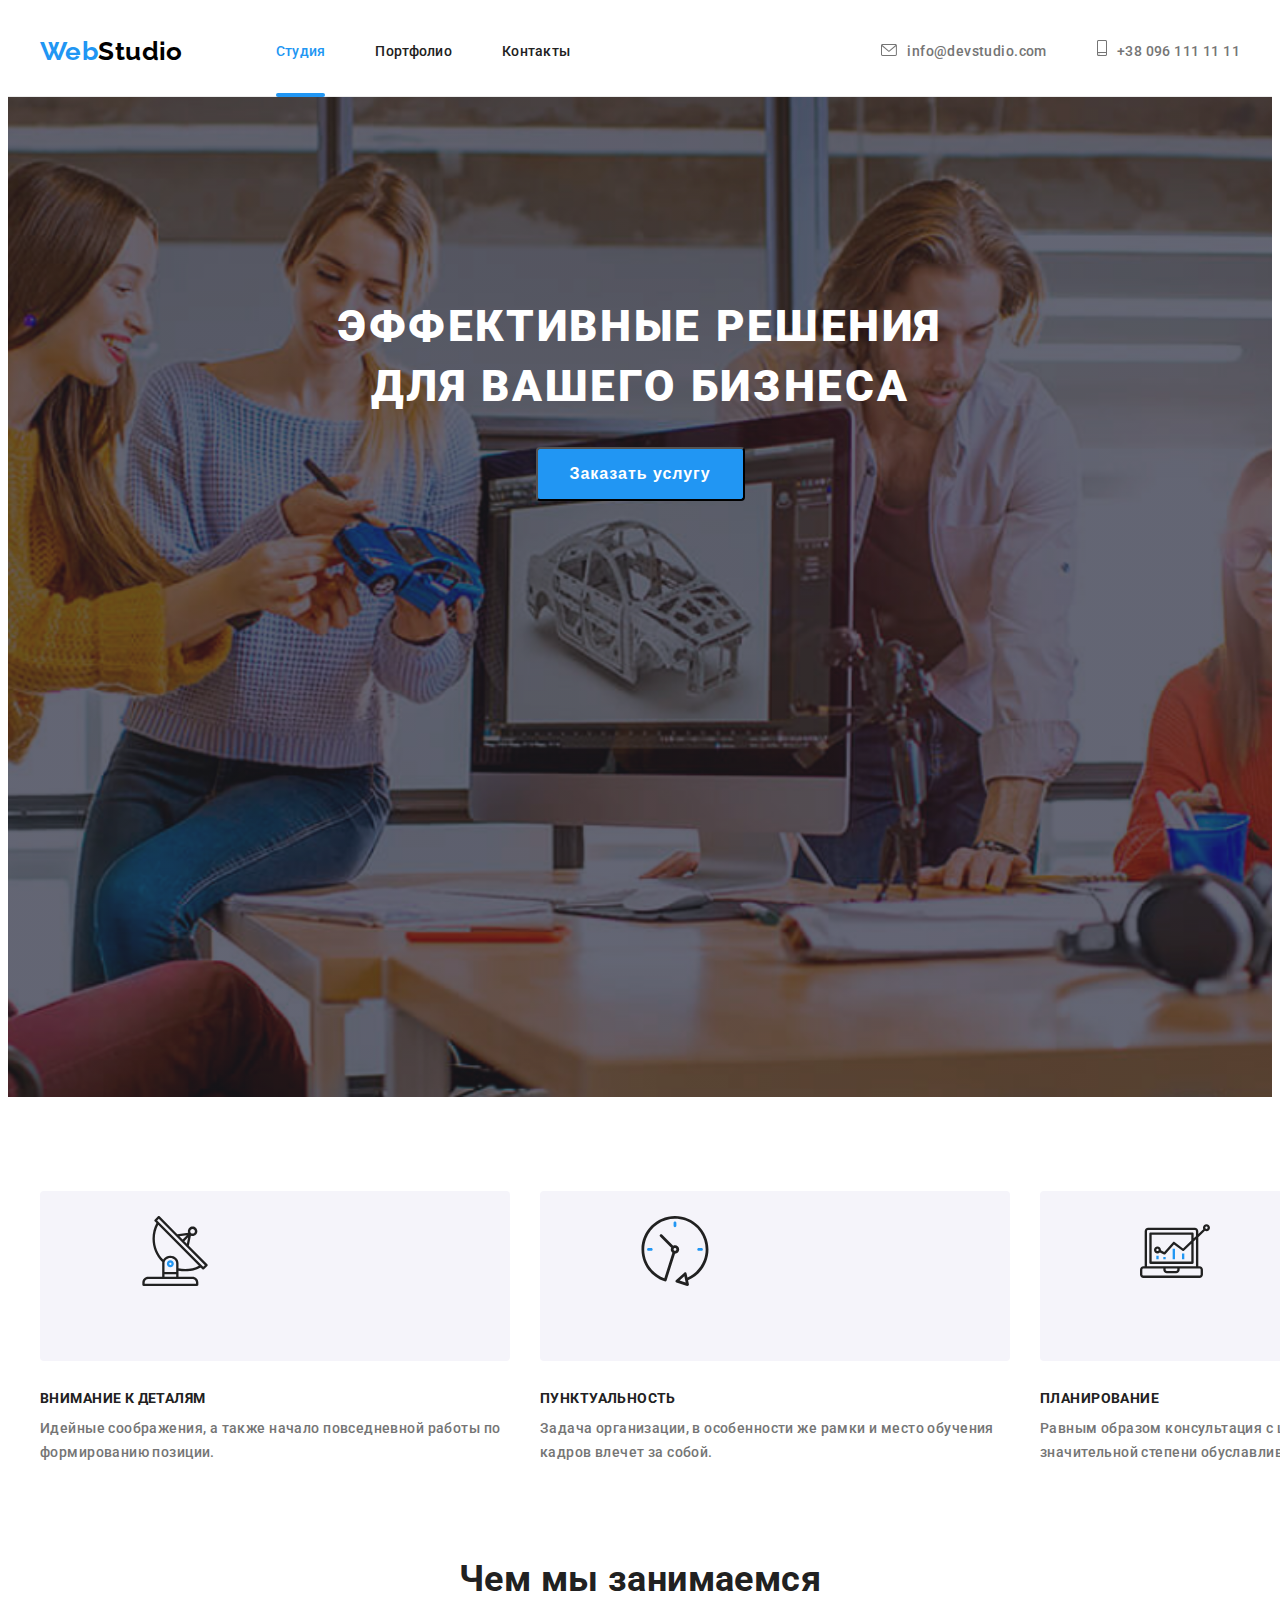
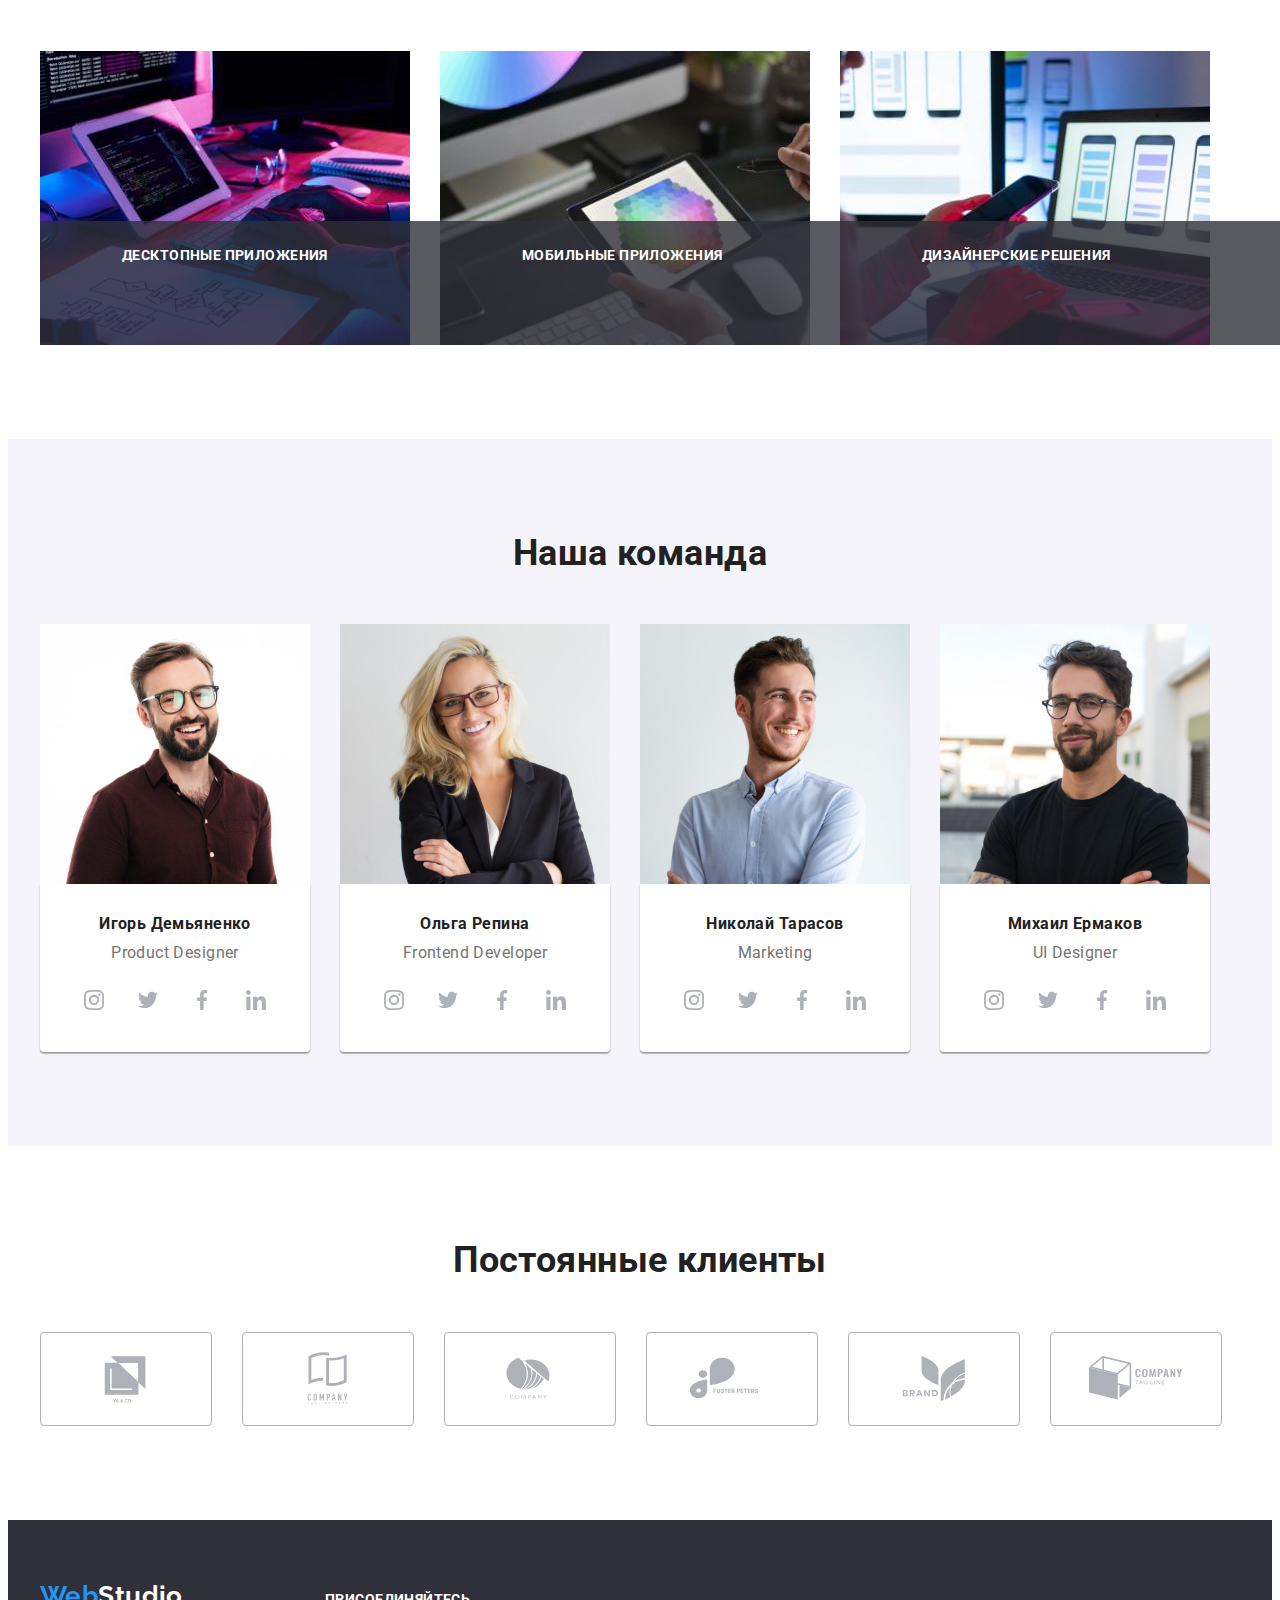
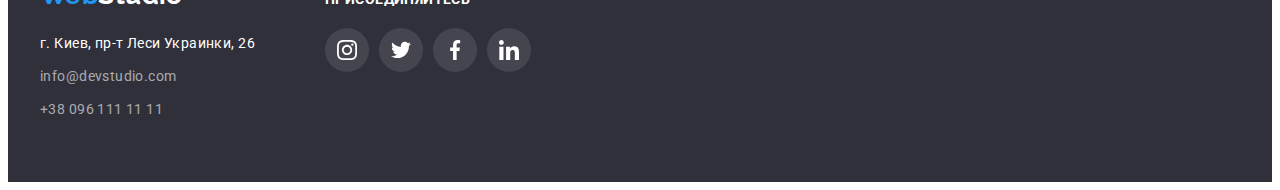
==== commit ba36dab0: "part1" ====
--- a/index.html
+++ b/index.html
@@ -1,394 +1,422 @@
-<!DOCTYPE html>
-<html lang="en">
-
-<head>
-    <meta charset="UTF-8" />
-    <meta name="viewport" content="width=device-width, initial-scale=1.0"/>
-    <title>Студия</title>
-    <link rel="preconnect" href="https://fonts.googleapis.com">
-    <link rel="preconnect" href="https://fonts.gstatic.com" crossorigin>
-    <link href="https://fonts.googleapis.com/css2?family=Raleway:wght@700&family=Roboto:wght@400;500;700;900&display=swap" rel="stylesheet">
-    <link rel="stylesheet" href="https://cdnjs.cloudflare.com/ajax/libs/modern-normalize/1.1.0/modern-normalize.min.css"
-        integrity="sha512-wpPYUAdjBVSE4KJnH1VR1HeZfpl1ub8YT/NKx4PuQ5NmX2tKuGu6U/JRp5y+Y8XG2tV+wKQpNHVUX03MfMFn9Q=="
-        crossorigin="anonymous" referrerpolicy="no-referrer" />
-    <!-- <link rel="stylesheet" href="./css/modern-normalize.css" /> -->
-    <link rel="stylesheet" href="./css/styles.css" />
-</head>
-
-<body>
-    <!-- Шапка сайта -->
-    <header class="header-border-bottom-line">
-        <div class="container flex">
-            <nav class="nav">
-                <a href="./index.html" class="logo"><span class="first-part">Web</span>Studio</a>
-    
-                <ul class="flex">
-                    <li class="item"><a href="./index.html" class="site-nav current">Студия</a></li>
-                    <li class="item"> <a href="./portfolio.html" class="site-nav">Портфолио</a></li>
-                    <li class="item"><a href="#" class="site-nav link">Контакты</a></li>
-                </ul>
-            </nav>
-            <ul class="auth-nav">
-                <li class="auth-nav-item">
-                    <a href="mailto:info@devstudio.com" class="contacts auth-nav-link">
-                        <svg width="16px" height="12px" class="auth-nav-icon">
-                        <use href="./images/icon.svg#icon-envelope"></use></svg>info@devstudio.com
-                    </a></li>
-                <li class="auth-nav-item">
-                    <a href="tel:+380961111111" class="contacts auth-nav-link">
-                        <svg width="10px" height="16px" class="auth-nav-icon">
-                        <use href="./images/icon.svg#icon-smartphone"></use>
-                </svg>+38 096 111 11 11</a></li>
-            </ul>
-        </div>
-    </header>
-
-    <main>
-        <!-- Заказать услугу -->
-        <section class="hero">
-                <h1 class="hero-title">Эффективные решения<br>для вашего бизнеса</h1>
-                <button type="button" class="button hero-button">Заказать услугу</button>
-        </section>
-
-        <!-- Преимущества -->
-        <section class="section">
-            <div class="container">
-                <h2 class="visually-hidden section-title">Наши преимущества </h2>
-               
-                <ul class="benefits">
-                    <li class="benefits-item"> 
-                        <div class="benefits-icon">
-                            <svg width="70px" height="70px">
-                                <use href="./images/icon.svg#icon-antenna"></use>
-                            </svg>
-                        </div>
-                        <h3 class="benefits-title">Внимание к деталям</h3>
-                        <p>
-                            Идейные соображения, а также начало повседневной работы по формированию позиции.
-                        </p>
-                    </li>
-                    <li class="benefits-item">
-                        <div class="benefits-icon">
-                            <svg width="70px" height="70px">
-                                <use href="./images/icon.svg#icon-clock"></use>
-                            </svg>
-                        </div>
-                        <h3 class="benefits-title">Пунктуальность</h3>
-                        <p>
-                            Задача организации, в особенности же рамки и место обучения кадров влечет за собой.
-                        </p>
-                    </li>
-                    <li class="benefits-item">
-                        <div class="benefits-icon">
-                            <svg width="70px" height="70px">
-                                <use href="./images/icon.svg#icon-diagram"></use>
-                            </svg>
-                        </div>
-                        <h3 class="benefits-title">Планирование</h3>
-                        <p>
-                            Равным образом консультация с широким активом в значительной степени обуславливает.
-                        </p>
-                    </li>
-                    <li class="benefits-item">
-                        <div class="benefits-icon">
-                            <svg width="70px" height="70px">
-                                
-                                <use href="./images/icon.svg#icon-astronaut"></use>
-                            </svg>
-                        </div>
-                        <h3 class="benefits-title">Современные технологии</h3>
-                        <p>
-                            Значимость этих проблем настолько очевидна, что реализация плановых заданий.
-                        </p>
-                    </li>
-                </ul>
-            </div>
-        </section>
-
-        <!-- Чем мы занимаемся -->
-        <section class="section work-section">
-                <div class="container">
-                    <h2 class="section-title">Чем мы занимаемся</h2>
-                    <ul class="practice">
-                        <li class="practice-item">
-                            <img class="img" src="./images/tablet.jpg" alt="Tablet and keyboard" width="370" height="294" />
-                        </li>
-                        <li class="practice-item">
-                            <img class="img" src="./images/iphone.jpg" alt="Iphone and laptop" width="370" height="294" />
-                        </li>
-                        <li class="practice-item">
-                            <img class="img" src="./images/ipad.jpg" alt="Ipad and pensil" width="370" height="294" />
-                        </li>
-                    </ul>
-                </div>
-        </section>
-
-        <!-- Наша команда -->
-        <section class="section team-section">
-                <div class="container">
-                    <h2 class="section-title">Наша команда</h2>
-                    <ul class="teammate">
-                        <li class="teammate-item">
-                            <img class="img" src="./images/ihor.jpg" alt="Product Designer" width="270"/>
-                            <div class="teammate-content">
-                                <h3 class="teammate-title">Игорь Демьяненко</h3>
-                                <p class="teammate-position">
-                                    Product Designer
-                                </p>
-                                <ul class="socials">
-                                    <li class="socials-item">   
-                                        <a href="" class="socials-link">
-                                            <svg class="" width="20px" height="20px">
-                                                <use href="./images/icon.svg#icon-instagram"></use>
-                                            </svg>
-                                        </a>
-                                    </li>
-                                    <li class="socials-item">
-                                        <a href="" class="socials-link">
-                                            <svg class="" width="20px" height="20px">
-                                                <use href="./images/icon.svg#icon-twitter"></use>
-                                            </svg>
-                                        </a>
-                                    </li>
-                                    <li class="socials-item">
-                                        <a href="" class="socials-link">
-                                            <svg class="" width="20px" height="20px">
-                                                <use href="./images/icon.svg#icon-facebook"></use>
-                                            </svg>
-                                        </a>
-                                    </li>
-                                    <li class="socials-item">
-                                        <a href="" class="socials-link">
-                                            <svg class="" width="20px" height="20px">
-                                                <use href="./images/icon.svg#icon-linkedin"></use>
-                                            </svg>
-                                        </a>
-                                    </li>
-                                </ul>
-                            </div>
-                        </li>
-                        <li class="teammate-item">
-                            <img class="img" src="./images/olha.jpg" alt="Frontend Developer" width="270"/>
-                            <div class="teammate-content">
-                                <h3 class="teammate-title">Ольга Репина</h3>
-                                <p class="teammate-position">
-                                    Frontend Developer
-                                </p>
-                                <ul class="socials">
-                                    <li class="socials-item">
-                                        <a href="" class="socials-link">
-                                            <svg class="" width="20px" height="20px">
-                                                <use href="./images/icon.svg#icon-instagram"></use>
-                                            </svg>
-                                        </a>
-                                    </li>
-                                    <li class="socials-item">
-                                        <a href="" class="socials-link">
-                                            <svg class="" width="20px" height="20px">
-                                                <use href="./images/icon.svg#icon-twitter"></use>
-                                            </svg>
-                                        </a>
-                                    </li>
-                                    <li class="socials-item">
-                                        <a href="" class="socials-link">
-                                            <svg class="" width="20px" height="20px">
-                                                <use href="./images/icon.svg#icon-facebook"></use>
-                                            </svg>
-                                        </a>
-                                    </li>
-                                    <li class="socials-item">
-                                        <a href="" class="socials-link">
-                                            <svg class="" width="20px" height="20px">
-                                                <use href="./images/icon.svg#icon-linkedin"></use>
-                                            </svg>
-                                        </a>
-                                    </li>
-                                </ul>
-                            </div>
-                        </li>
-                        <li class="teammate-item">
-                            <img class="img" src="./images/nylolay.jpg" alt="Marketing" width="270"/>
-                            <div class="teammate-content">
-                                <h3 class="teammate-title">Николай Тарасов</h3>
-                                <p class="teammate-position">
-                                    Marketing
-                                </p>
-                                <ul class="socials">
-                                    <li class="socials-item">
-                                        <a href="" class="socials-link">
-                                            <svg class="" width="20px" height="20px">
-                                                <use href="./images/icon.svg#icon-instagram"></use>
-                                            </svg>
-                                        </a>
-                                    </li>
-                                    <li class="socials-item">
-                                        <a href="" class="socials-link">
-                                            <svg class="" width="20px" height="20px">
-                                                <use href="./images/icon.svg#icon-twitter"></use>
-                                            </svg>
-                                        </a>
-                                    </li>
-                                    <li class="socials-item">
-                                        <a href="" class="socials-link">
-                                            <svg class="" width="20px" height="20px">
-                                                <use href="./images/icon.svg#icon-facebook"></use>
-                                            </svg>
-                                        </a>
-                                    </li>
-                                    <li class="socials-item">
-                                        <a href="" class="socials-link">
-                                            <svg class="" width="20px" height="20px">
-                                                <use href="./images/icon.svg#icon-linkedin"></use>
-                                            </svg>
-                                        </a>
-                                    </li>
-                                </ul>
-                            </div>
-                        </li>
-                        <li class="teammate-item">
-                            <img class="img" src="./images/mykhailo.jpg" alt="UI Designer" width="270"/>
-                            <div class="teammate-content">
-                                <h3 class="teammate-title">Михаил Ермаков</h3>
-                                <p class="teammate-position">
-                                    UI Designer
-                                </p>
-                                <ul class="socials">
-                                    <li class="socials-item">
-                                        <a href="" class="socials-link">
-                                            <svg class="" width="20px" height="20px">
-                                                <use href="./images/icon.svg#icon-instagram"></use>
-                                            </svg>
-                                        </a>
-                                    </li>
-                                    <li class="socials-item">
-                                        <a href="" class="socials-link">
-                                            <svg class="" width="20px" height="20px">
-                                                <use href="./images/icon.svg#icon-twitter"></use>
-                                            </svg>
-                                        </a>
-                                    </li>
-                                    <li class="socials-item">
-                                        <a href="" class="socials-link">
-                                            <svg class="" width="20px" height="20px">
-                                                <use href="./images/icon.svg#icon-facebook"></use>
-                                            </svg>
-                                        </a>
-                                    </li>
-                                    <li class="socials-item">
-                                        <a href="" class="socials-link">
-                                            <svg class="" width="20px" height="20px">
-                                                <use href="./images/icon.svg#icon-linkedin"></use>
-                                            </svg>
-                                        </a>
-                                    </li>
-                                </ul>
-                            </div>
-                        </li>
-                    </ul>
-                </div>
-        </section>
-
-        <!-- Regular customers -->
-        <section class="section">
-            <div class="container">
-                <h2 class="section-title">Постоянные клиенты</h2>
-                <ul class="customers">
-                    <li class="customer-item">
-                        <a href="" class="customer-link">
-                            <svg width="106px" height="60px">
-                                <use href="./images/icon.svg#icon-Logo-first"></use>
-                            </svg>
-                        </a>
-                    </li>
-                    <li class="customer-item">
-                        <a href="" class="customer-link">
-                            <svg width="106px" height="60px">
-                                <use href="./images/icon.svg#icon-Logo-second"></use>
-                            </svg>
-                        </a>
-                    </li>
-                    <li class="customer-item">
-                        <a href="" class="customer-link">
-                            <svg width="106px" height="60px">
-                                <use href="./images/icon.svg#icon-Logo-third"></use>
-                            </svg>
-                        </a>
-                    </li>
-                    <li class="customer-item">
-                        <a href="" class="customer-link">
-                            <svg width="106px" height="60px">
-                                <use href="./images/icon.svg#icon-Logo-forth"></use>
-                            </svg>
-                        </a>
-                    </li>
-                    <li class="customer-item">
-                        <a href="" class="customer-link">
-                            <svg width="106px" height="60px">
-                                <use href="./images/icon.svg#icon-Logo-fifth"></use>
-                            </svg>
-                        </a>
-                    </li>
-                    <li class="customer-item">
-                        <a href="" class="customer-link">
-                            <svg width="106px" height="60px">
-                                <use href="./images/icon.svg#icon-Logo-sixth"></use>
-                            </svg>
-                        </a>
-                    </li>
-                </ul>
-            </div>
-        </section>
-
-
-    </main>
-
-    <!-- Футер -->
-    <footer class="footer">
-        <div class="container footer-container">
-            <div>
-            <a href="./index.html" class="footer-logo"><span class="first-part">Web</span>Studio</a>
-            <address class="footer-address-list">
-                <ul class="footer-list">
-                    <li class="item"><a href="https://goo.gl/maps/6iYoXaCGqueHrKsz9" target="_blank" rel="noreferrer noopener"                        class="footer-address">г. Киев, пр-т Леси Украинки, 26</a></li>
-                    <li class="item"><a href="mailto:info@devstudio.com" class="link footer-contacts">info@devstudio.com</a></li>
-                    <li class="item"><a href="tel:+380961111111" class="link footer-contacts">+38 096 111 11 11</a></li>
-                </ul>
-            </address>
-            </div>
-            <div class="footer-socials-form">
-                <h2 class="footer-socials-title">присоединяйтесь</h2>
-                <ul class="socials">
-                    <li class="socials-item">
-                        <a href="" class="socials-link footer-socials-link">
-                            <svg class="" width="20px" height="20px">
-                                <use href="./images/icon.svg#icon-instagram"></use>
-                            </svg>
-                        </a>
-                    </li>
-                    <li class="socials-item">
-                        <a href="" class="socials-link footer-socials-link">
-                            <svg class="" width="20px" height="20px">
-                                <use href="./images/icon.svg#icon-twitter"></use>
-                            </svg>
-                        </a>
-                    </li>
-                    <li class="socials-item">
-                        <a href="" class="socials-link footer-socials-link">
-                            <svg class="" width="20px" height="20px">
-                                <use href="./images/icon.svg#icon-facebook"></use>
-                            </svg>
-                        </a>
-                    </li>
-                    <li class="socials-item">
-                        <a href="" class="socials-link footer-socials-link">
-                            <svg class="" width="20px" height="20px">
-                                <use href="./images/icon.svg#icon-linkedin"></use>
-                            </svg>
-                        </a>
-                    </li>
-                </ul>
-            </div>
-        </div>
-    </footer>
-</body>
+<!DOCTYPE html>
+<html lang="en">
+
+<head>
+    <meta charset="UTF-8" />
+    <meta name="viewport" content="width=device-width, initial-scale=1.0"/>
+    <title>Студия</title>
+    <link rel="preconnect" href="https://fonts.googleapis.com">
+    <link rel="preconnect" href="https://fonts.gstatic.com" crossorigin>
+    <link href="https://fonts.googleapis.com/css2?family=Raleway:wght@700&family=Roboto:wght@400;500;700;900&display=swap" rel="stylesheet">
+    <link rel="stylesheet" href="https://cdnjs.cloudflare.com/ajax/libs/modern-normalize/1.1.0/modern-normalize.min.css"
+        integrity="sha512-wpPYUAdjBVSE4KJnH1VR1HeZfpl1ub8YT/NKx4PuQ5NmX2tKuGu6U/JRp5y+Y8XG2tV+wKQpNHVUX03MfMFn9Q=="
+        crossorigin="anonymous" referrerpolicy="no-referrer" />
+    <!-- <link rel="stylesheet" href="./css/modern-normalize.css" /> -->
+    <link rel="stylesheet" href="./css/styles.css" />
+</head>
+
+<body>
+    <!-- Шапка сайта -->
+    <header class="header-border-bottom-line">
+        <div class="container nav">
+            <a href="./index.html" class="logo"><span class="first-part">Web</span>Studio
+            </a>
+            <nav>
+                <ul class="nav-list">
+                    <li class="nav-list-item">
+                        <a href="./index.html" class="site-nav current">Студия
+                        </a>
+                    </li>
+                    <li class="nav-list-item">
+                        <a href="./portfolio.html" class="site-nav">Портфолио
+                        </a>
+                    </li>
+                    <li class="nav-list-item">
+                        <a href="#" class="site-nav link">Контакты</a>
+                    </li>
+                </ul>
+            </nav>
+            <ul class="auth-nav">
+                <li class="auth-nav-item">
+                    <a href="mailto:info@devstudio.com" class="auth-nav-link">
+                        <svg width="16px" height="12px" class="auth-nav-icon">
+                        <use href="./images/icon.svg#icon-envelope"></use></svg>info@devstudio.com
+                    </a></li>
+                <li class="auth-nav-item">
+                    <a href="tel:+380961111111" class="auth-nav-link">
+                        <svg width="10px" height="16px" class="auth-nav-icon">
+                        <use href="./images/icon.svg#icon-smartphone"></use>
+                </svg>+38 096 111 11 11</a></li>
+            </ul>
+        </div>
+    </header>
+
+    <main>
+        <!-- Заказать услугу -->
+        <section class="hero">
+                <h1 class="hero-title">Эффективные решения<br>для вашего бизнеса</h1>
+                <button type="button" class="button hero-button" data-modal-open>Заказать услугу</button>
+        </section>
+      
+        <!-- Преимущества -->
+        <section class="section">
+            <div class="container">
+                <h2 class="visually-hidden section-title">Наши преимущества </h2>
+               
+                <ul class="benefits">
+                    <li class="benefits-item"> 
+                        <div class="benefits-icon">
+                            <svg width="70px" height="70px">
+                                <use href="./images/icon.svg#icon-antenna"></use>
+                            </svg>
+                        </div>
+                        <h3 class="benefits-title">Внимание к деталям</h3>
+                        <p>
+                            Идейные соображения, а также начало повседневной работы по формированию позиции.
+                        </p>
+                    </li>
+                    <li class="benefits-item">
+                        <div class="benefits-icon">
+                            <svg width="70px" height="70px">
+                                <use href="./images/icon.svg#icon-clock"></use>
+                            </svg>
+                        </div>
+                        <h3 class="benefits-title">Пунктуальность</h3>
+                        <p>
+                            Задача организации, в особенности же рамки и место обучения кадров влечет за собой.
+                        </p>
+                    </li>
+                    <li class="benefits-item">
+                        <div class="benefits-icon">
+                            <svg width="70px" height="70px">
+                                <use href="./images/icon.svg#icon-diagram"></use>
+                            </svg>
+                        </div>
+                        <h3 class="benefits-title">Планирование</h3>
+                        <p>
+                            Равным образом консультация с широким активом в значительной степени обуславливает.
+                        </p>
+                    </li>
+                    <li class="benefits-item">
+                        <div class="benefits-icon">
+                            <svg width="70px" height="70px">
+                                
+                                <use href="./images/icon.svg#icon-astronaut"></use>
+                            </svg>
+                        </div>
+                        <h3 class="benefits-title">Современные технологии</h3>
+                        <p>
+                            Значимость этих проблем настолько очевидна, что реализация плановых заданий.
+                        </p>
+                    </li>
+                </ul>
+            </div>
+        </section>
+
+        <!-- Чем мы занимаемся -->
+        <section class="section work-section">
+                <div class="container">
+                    <h2 class="section-title">Чем мы занимаемся</h2>
+                    <ul class="practice">
+                        <li class="practice-item">
+                            <img class="img" src="./images/tablet.jpg" alt="Tablet and keyboard" width="370" height="294" />
+                            <div class="practice-label">
+                                <h3 class="practice-label-title">Десктопные приложения</h3>
+                            </div>
+                        </li>
+                        <li class="practice-item">
+                            <img class="img" src="./images/iphone.jpg" alt="Iphone and laptop" width="370" height="294" />
+                            <div class="practice-label">
+                                <h3 class="practice-label-title">Мобильные приложения</h3>
+                            </div>
+                        </li>
+                        <li class="practice-item">
+                            <img class="img" src="./images/ipad.jpg" alt="Ipad and pensil" width="370" height="294" />
+                            <div class="practice-label">
+                                <h3 class="practice-label-title">Дизайнерские решения</h3>
+                            </div>
+                        </li>
+                    </ul>
+                </div>
+        </section>
+
+        <!-- Наша команда -->
+        <section class="section team-section">
+                <div class="container">
+                    <h2 class="section-title">Наша команда</h2>
+                    <ul class="teammate">
+                        <li class="teammate-item">
+                            <img class="img" src="./images/ihor.jpg" alt="Product Designer" width="270"/>
+                            <div class="teammate-content">
+                                <h3 class="teammate-title">Игорь Демьяненко</h3>
+                                <p class="teammate-position">
+                                    Product Designer
+                                </p>
+                                <ul class="socials">
+                                    <li class="socials-item">   
+                                        <a href="" class="socials-link">
+                                            <svg class="" width="20px" height="20px">
+                                                <use href="./images/icon.svg#icon-instagram"></use>
+                                            </svg>
+                                        </a>
+                                    </li>
+                                    <li class="socials-item">
+                                        <a href="" class="socials-link">
+                                            <svg class="" width="20px" height="20px">
+                                                <use href="./images/icon.svg#icon-twitter"></use>
+                                            </svg>
+                                        </a>
+                                    </li>
+                                    <li class="socials-item">
+                                        <a href="" class="socials-link">
+                                            <svg class="" width="20px" height="20px">
+                                                <use href="./images/icon.svg#icon-facebook"></use>
+                                            </svg>
+                                        </a>
+                                    </li>
+                                    <li class="socials-item">
+                                        <a href="" class="socials-link">
+                                            <svg class="" width="20px" height="20px">
+                                                <use href="./images/icon.svg#icon-linkedin"></use>
+                                            </svg>
+                                        </a>
+                                    </li>
+                                </ul>
+                            </div>
+                        </li>
+                        <li class="teammate-item">
+                            <img class="img" src="./images/olha.jpg" alt="Frontend Developer" width="270"/>
+                            <div class="teammate-content">
+                                <h3 class="teammate-title">Ольга Репина</h3>
+                                <p class="teammate-position">
+                                    Frontend Developer
+                                </p>
+                                <ul class="socials">
+                                    <li class="socials-item">
+                                        <a href="" class="socials-link">
+                                            <svg class="" width="20px" height="20px">
+                                                <use href="./images/icon.svg#icon-instagram"></use>
+                                            </svg>
+                                        </a>
+                                    </li>
+                                    <li class="socials-item">
+                                        <a href="" class="socials-link">
+                                            <svg class="" width="20px" height="20px">
+                                                <use href="./images/icon.svg#icon-twitter"></use>
+                                            </svg>
+                                        </a>
+                                    </li>
+                                    <li class="socials-item">
+                                        <a href="" class="socials-link">
+                                            <svg class="" width="20px" height="20px">
+                                                <use href="./images/icon.svg#icon-facebook"></use>
+                                            </svg>
+                                        </a>
+                                    </li>
+                                    <li class="socials-item">
+                                        <a href="" class="socials-link">
+                                            <svg class="" width="20px" height="20px">
+                                                <use href="./images/icon.svg#icon-linkedin"></use>
+                                            </svg>
+                                        </a>
+                                    </li>
+                                </ul>
+                            </div>
+                        </li>
+                        <li class="teammate-item">
+                            <img class="img" src="./images/nylolay.jpg" alt="Marketing" width="270"/>
+                            <div class="teammate-content">
+                                <h3 class="teammate-title">Николай Тарасов</h3>
+                                <p class="teammate-position">
+                                    Marketing
+                                </p>
+                                <ul class="socials">
+                                    <li class="socials-item">
+                                        <a href="" class="socials-link">
+                                            <svg class="" width="20px" height="20px">
+                                                <use href="./images/icon.svg#icon-instagram"></use>
+                                            </svg>
+                                        </a>
+                                    </li>
+                                    <li class="socials-item">
+                                        <a href="" class="socials-link">
+                                            <svg class="" width="20px" height="20px">
+                                                <use href="./images/icon.svg#icon-twitter"></use>
+                                            </svg>
+                                        </a>
+                                    </li>
+                                    <li class="socials-item">
+                                        <a href="" class="socials-link">
+                                            <svg class="" width="20px" height="20px">
+                                                <use href="./images/icon.svg#icon-facebook"></use>
+                                            </svg>
+                                        </a>
+                                    </li>
+                                    <li class="socials-item">
+                                        <a href="" class="socials-link">
+                                            <svg class="" width="20px" height="20px">
+                                                <use href="./images/icon.svg#icon-linkedin"></use>
+                                            </svg>
+                                        </a>
+                                    </li>
+                                </ul>
+                            </div>
+                        </li>
+                        <li class="teammate-item">
+                            <img class="img" src="./images/mykhailo.jpg" alt="UI Designer" width="270"/>
+                            <div class="teammate-content">
+                                <h3 class="teammate-title">Михаил Ермаков</h3>
+                                <p class="teammate-position">
+                                    UI Designer
+                                </p>
+                                <ul class="socials">
+                                    <li class="socials-item">
+                                        <a href="" class="socials-link">
+                                            <svg class="" width="20px" height="20px">
+                                                <use href="./images/icon.svg#icon-instagram"></use>
+                                            </svg>
+                                        </a>
+                                    </li>
+                                    <li class="socials-item">
+                                        <a href="" class="socials-link">
+                                            <svg class="" width="20px" height="20px">
+                                                <use href="./images/icon.svg#icon-twitter"></use>
+                                            </svg>
+                                        </a>
+                                    </li>
+                                    <li class="socials-item">
+                                        <a href="" class="socials-link">
+                                            <svg class="" width="20px" height="20px">
+                                                <use href="./images/icon.svg#icon-facebook"></use>
+                                            </svg>
+                                        </a>
+                                    </li>
+                                    <li class="socials-item">
+                                        <a href="" class="socials-link">
+                                            <svg class="" width="20px" height="20px">
+                                                <use href="./images/icon.svg#icon-linkedin"></use>
+                                            </svg>
+                                        </a>
+                                    </li>
+                                </ul>
+                            </div>
+                        </li>
+                    </ul>
+                </div>
+        </section>
+
+        <!-- Regular customers -->
+        <section class="section">
+            <div class="container">
+                <h2 class="section-title">Постоянные клиенты</h2>
+                <ul class="customers">
+                    <li class="customer-item">
+                        <a href="" class="customer-link">
+                            <svg width="106px" height="60px">
+                                <use href="./images/icon.svg#icon-Logo-first"></use>
+                            </svg>
+                        </a>
+                    </li>
+                    <li class="customer-item">
+                        <a href="" class="customer-link">
+                            <svg width="106px" height="60px">
+                                <use href="./images/icon.svg#icon-Logo-second"></use>
+                            </svg>
+                        </a>
+                    </li>
+                    <li class="customer-item">
+                        <a href="" class="customer-link">
+                            <svg width="106px" height="60px">
+                                <use href="./images/icon.svg#icon-Logo-third"></use>
+                            </svg>
+                        </a>
+                    </li>
+                    <li class="customer-item">
+                        <a href="" class="customer-link">
+                            <svg width="106px" height="60px">
+                                <use href="./images/icon.svg#icon-Logo-forth"></use>
+                            </svg>
+                        </a>
+                    </li>
+                    <li class="customer-item">
+                        <a href="" class="customer-link">
+                            <svg width="106px" height="60px">
+                                <use href="./images/icon.svg#icon-Logo-fifth"></use>
+                            </svg>
+                        </a>
+                    </li>
+                    <li class="customer-item">
+                        <a href="" class="customer-link">
+                            <svg width="106px" height="60px">
+                                <use href="./images/icon.svg#icon-Logo-sixth"></use>
+                            </svg>
+                        </a>
+                    </li>
+                </ul>
+            </div>
+        </section>
+        <div class="backdrop is-hidden" data-modal>
+            <div class="modal">
+                <button class="button modal-button-close" type="button" data-modal-close>
+                    <svg class="" width="11px" height="11px">
+                        <use href="./images/icon.svg#icon-vector"></use>
+                    </svg>
+                </button>
+                <!-- <p>Lorem ipsum dolor sit amet consectetur, adipisicing elit. Libero expedita nihil nam est voluptatum vel nostrum, sunt officiis deleniti in nulla amet commodi dolores vero eligendi ab, magni omnis illum?</p> -->
+
+            </div>
+        </div>
+
+    </main>
+
+    <!-- Футер -->
+    <footer class="footer">
+        <div class="container footer-container">
+            <div>
+            <a href="./index.html" class="footer-logo"><span class="first-part">Web</span>Studio</a>
+            <address class="footer-address-list">
+                <ul class="footer-list">
+                    <li class="item"><a href="https://goo.gl/maps/6iYoXaCGqueHrKsz9" target="_blank" rel="noreferrer noopener"                        class="footer-address">г. Киев, пр-т Леси Украинки, 26</a></li>
+                    <li class="item"><a href="mailto:info@devstudio.com" class="link footer-contacts">info@devstudio.com</a></li>
+                    <li class="item"><a href="tel:+380961111111" class="link footer-contacts">+38 096 111 11 11</a></li>
+                </ul>
+            </address>
+            </div>
+            <div class="footer-socials-form">
+                <h2 class="footer-socials-title">присоединяйтесь</h2>
+                <ul class="socials">
+                    <li class="socials-item">
+                        <a href="" class="socials-link footer-socials-link">
+                            <svg class="" width="20px" height="20px">
+                                <use href="./images/icon.svg#icon-instagram"></use>
+                            </svg>
+                        </a>
+                    </li>
+                    <li class="socials-item">
+                        <a href="" class="socials-link footer-socials-link">
+                            <svg class="" width="20px" height="20px">
+                                <use href="./images/icon.svg#icon-twitter"></use>
+                            </svg>
+                        </a>
+                    </li>
+                    <li class="socials-item">
+                        <a href="" class="socials-link footer-socials-link">
+                            <svg class="" width="20px" height="20px">
+                                <use href="./images/icon.svg#icon-facebook"></use>
+                            </svg>
+                        </a>
+                    </li>
+                    <li class="socials-item">
+                        <a href="" class="socials-link footer-socials-link">
+                            <svg class="" width="20px" height="20px">
+                                <use href="./images/icon.svg#icon-linkedin"></use>
+                            </svg>
+                        </a>
+                    </li>
+                </ul>
+            </div>
+        </div>
+    </footer>
+    <script src="./js/modal.js"></script>
+</body>
 </html>--- a/css/styles.css
+++ b/css/styles.css
@@ -25,6 +25,10 @@
   text-decoration: none;
 }
 
+.button {
+  cursor: pointer;
+}
+
 body {
   background-color: var(--primary-white-color);
   color: var(--primary-text-color);
@@ -36,13 +40,13 @@
 }
 
 .header-border-bottom-line {
-  border-bottom: solid 1px;
-  border-bottom-color: #ececec;
-}
-
-.flex {
-  display: flex;
-}
+  /* display: block; */
+  border-bottom: solid 1px #ececec;
+}
+
+/* .flex {
+  display: flex;
+} */
 
 .container {
   margin-left: auto;
@@ -53,12 +57,37 @@
   /* outline: 2px solid tomato; */
 }
 
-.button {
-  cursor: pointer;
-}
+/* Site nav */
+
+.nav {
+  display: flex;
+  align-items: center;
+  /* display: inline-block; */
+  /* padding: 0; */
+  /* margin: 0; */
+}
+
+.nav-list {
+  display: flex;
+  /* align-items: center; */
+  /* padding: 0; */
+  /* margin: 0; */
+}
+
+.nav-list-item {
+  padding-bottom: 32px;
+  padding-top: 32px;
+  position: relative;
+}
+.nav .nav-list-item:not(:last-child) {
+  margin-right: 50px;
+}
+
 /* Logo */
 
 .logo {
+  padding-top: 24px;
+  padding-bottom: 25px;
   margin-right: 93px;
 
   color: var(--primary-black-color);
@@ -66,46 +95,56 @@
   font-weight: 700;
   font-size: 26px;
   line-height: 1.19;
-  text-decoration: none;
 }
 
 .first-part {
   color: var(--accent-color);
 }
 
-/* Site nav */
-
-.nav {
-  display: flex;
-  align-items: center;
-}
-
 .site-nav {
-  display: flex;
-  display: inline-block;
-  padding-top: 32px;
-  padding-bottom: 32px;
-
   color: var(--title-text-color);
-  font-weight: 500;
-  line-height: 1.33;
-  text-decoration: none;
+  line-height: 1.14;
+  letter-spacing: 0.02em;
+
+  transition: color 250ms cubic-bezier(0.4, 0, 0.2, 1);
 }
 
 .site-nav:focus,
 .site-nav:hover {
   color: var(--accent-color);
 }
+
+.current {
+  color: var(--accent-color);
+}
+
+.current::after {
+  position: absolute;
+  bottom: -1px;
+  left: 0;
+
+  content: "";
+  width: 100%;
+  height: 4px;
+
+  background: #2196f3;
+  border-radius: 2px;
+}
+
 .auth-nav {
   display: flex;
   margin-left: auto;
-  align-items: center;
 }
 
 .auth-nav-link {
-  display: flex;
-  align-items: center;
+  color: var(--primary-text-color);
+  line-height: 1.14;
+  padding-top: 32px;
+  padding-bottom: 32px;
+
   fill: #757575;
+  transition: color 250ms cubic-bezier(0.4, 0, 0.2, 1),
+    fill 250ms cubic-bezier(0.4, 0, 0.2, 1);
 }
 
 .auth-nav-link:hover,
@@ -116,26 +155,6 @@
 
 .auth-nav-icon {
   margin-right: 10px;
-}
-
-/* .link:hover,
-.link:focus {
-  color: var(--accent-color);
-} */
-
-.current {
-  color: var(--accent-color);
-}
-
-.flex .item:not(:last-child) {
-  margin-right: 50px;
-}
-
-.contacts {
-  color: var(--primary-text-color);
-  line-height: 1.14;
-  padding-top: 32px;
-  padding-bottom: 32px;
 }
 
 .auth-nav .auth-nav-item:not(:last-child) {
@@ -189,6 +208,7 @@
 
 .hero-button {
   display: block;
+  margin: 0px auto;
   padding: 10px 32px;
 
   background-color: var(--accent-color);
@@ -200,7 +220,8 @@
   line-height: 1.87;
   letter-spacing: 0.06em;
   border-radius: 4px;
-  margin: 0px auto;
+
+  transition: background-color 250ms cubic-bezier(0.4, 0, 0.2, 1);
 }
 
 .hero-button:hover,
@@ -208,7 +229,55 @@
   background-color: #188ce8;
 }
 
+/* Modal form */
+
+/* Overlay */
+
+.backdrop {
+  position: fixed;
+  top: 0;
+  left: 0;
+
+  width: 100%;
+  height: 100%;
+
+  background: rgba(0, 0, 0, 0.2);
+}
+
+.backdrop.is-hidden {
+  opacity: 0;
+  pointer-events: none;
+}
+
+.modal {
+  position: absolute;
+  top: 50%;
+  left: 50%;
+  transform: translate(-50%, -50%);
+
+  min-width: 528px;
+  min-height: 581px;
+
+  background: #ffffff;
+  box-shadow: 0px 1px 3px rgba(0, 0, 0, 0.12), 0px 1px 1px rgba(0, 0, 0, 0.14),
+    0px 2px 1px rgba(0, 0, 0, 0.2);
+  border-radius: 4px;
+}
+
+.modal-button-close {
+  position: absolute;
+  top: 8px;
+  right: 8px;
+  min-width: 30px;
+  padding: 6px;
+  border-radius: 50%;
+  background: #ffffff;
+  border: 1px solid;
+  border-color: rgba(0, 0, 0, 0.1);
+}
+
 /* Section */
+
 .visually-hidden {
   position: absolute;
   width: 1px;
@@ -273,6 +342,7 @@
 }
 .practice-item {
   margin-right: 30px;
+  position: relative;
 }
 
 .img {
@@ -284,6 +354,26 @@
 .practice-item:nth-child(3n) {
   margin-right: 0;
 }
+
+.practice-label {
+  position: absolute;
+  content: "";
+  padding: 27px 82px;
+
+  width: 100%;
+  height: 70px;
+  bottom: 0;
+  background: rgba(47, 48, 58, 0.8);
+}
+
+.practice-label-title {
+  font-size: 14px;
+  font-weight: 700;
+  line-height: 1.14;
+  text-transform: uppercase;
+  color: var(--primary-white-color);
+}
+
 .team-section {
   background-color: #f5f4fa;
 }
@@ -339,6 +429,9 @@
   height: 44px;
   fill: #afb1b8;
   border-radius: 50%;
+
+  transition: background-color 250ms cubic-bezier(0.4, 0, 0.2, 1),
+    fill 250ms cubic-bezier(0.4, 0, 0.2, 1);
 }
 
 .socials-link:focus,
@@ -371,6 +464,8 @@
   border-color: #afb1b8;
   border-radius: 4px;
   fill: #afb1b8;
+  transition: border-color 250ms cubic-bezier(0.4, 0, 0.2, 1),
+    fill 250ms cubic-bezier(0.4, 0, 0.2, 1);
 }
 
 .customer-link:hover,
@@ -393,6 +488,10 @@
   border: #ffffff;
   text-align: center;
   border-radius: 4px;
+
+  transition: background-color 250ms cubic-bezier(0.4, 0, 0.2, 1),
+    color 250ms cubic-bezier(0.4, 0, 0.2, 1),
+    box-shadow 250ms cubic-bezier(0.4, 0, 0.2, 1);
 }
 
 .filter-buttons:hover,
@@ -402,6 +501,7 @@
   box-shadow: 0px 3px 1px rgba(0, 0, 0, 0.1), 0px 1px 2px rgba(0, 0, 0, 0.08),
     0px 2px 2px rgba(0, 0, 0, 0.12);
 }
+
 .current-button {
   color: var(--primary-white-color);
   background-color: var(--accent-color);
@@ -463,6 +563,8 @@
   display: inline-block;
   border: solid 1px;
   border-color: #eeeeee;
+
+  transition: box-shadow 250ms cubic-bezier(0.4, 0, 0.2, 1);
 }
 
 .portfolio-gallery-link:hover,
